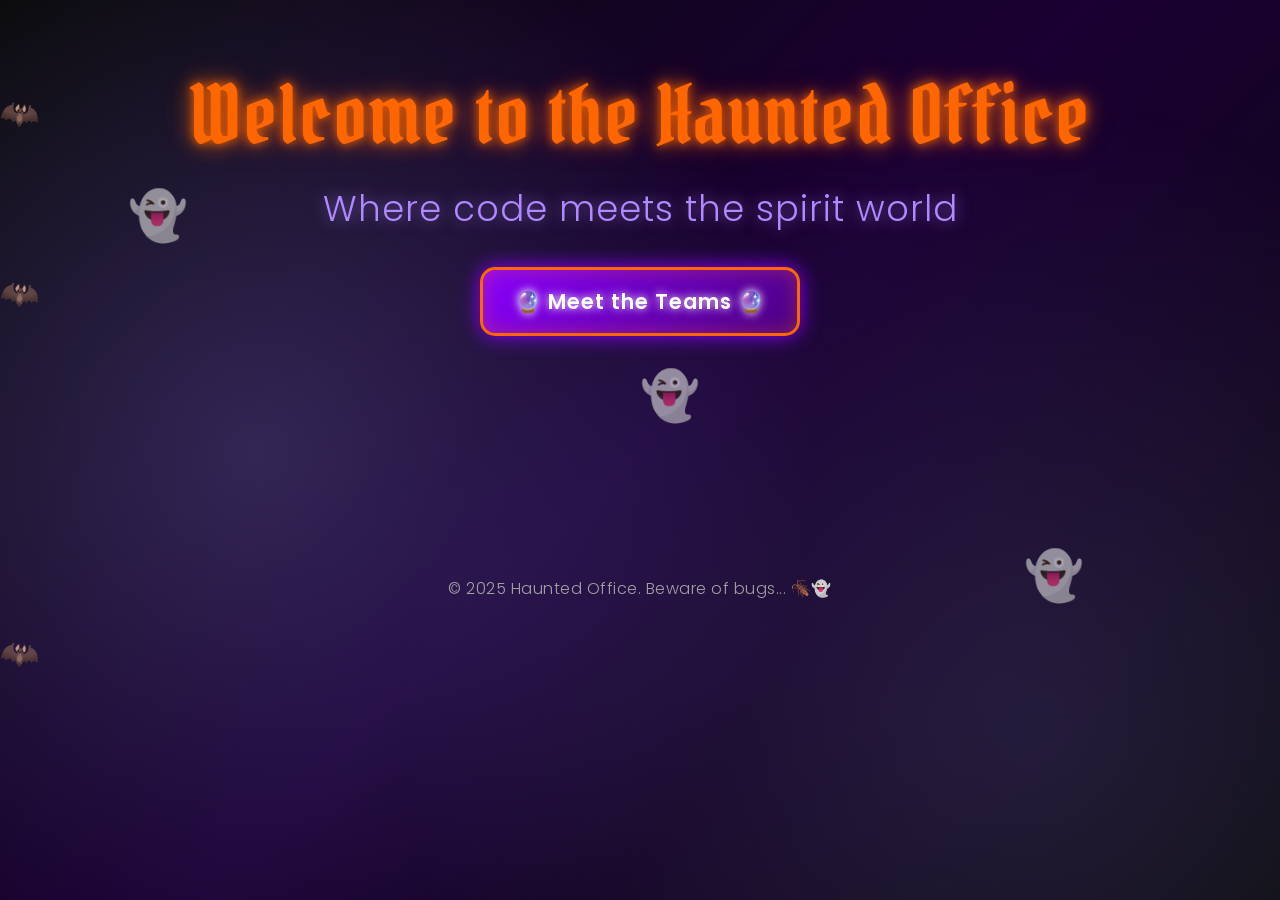
==== index.html @ 41e72002 "Add initial HTML, CSS, and JS for Haunted Office" ====
<!DOCTYPE html>
<html lang="en">
<head>
  <meta charset="UTF-8">
  <meta name="viewport" content="width=device-width, initial-scale=1.0">
  <title>Haunted Office 👻</title>
  <link rel="preconnect" href="https://fonts.googleapis.com">
  <link rel="preconnect" href="https://fonts.gstatic.com" crossorigin>
  <link href="https://fonts.googleapis.com/css2?family=Pirata+One&family=Poppins:wght@300;400;500;600;700&display=swap" rel="stylesheet">
  <link rel="stylesheet" href="style.css">
</head>
<body>
  <!-- Fog Overlay -->
  <div class="fog-overlay"></div>
  
  <!-- Floating Ghosts -->
  <div class="ghost ghost1">👻</div>
  <div class="ghost ghost2">👻</div>
  <div class="ghost ghost3">👻</div>
  
  <!-- Flying Bats -->
  <div class="bat bat1">🦇</div>
  <div class="bat bat2">🦇</div>
  <div class="bat bat3">🦇</div>
  
  <!-- Main Content -->
  <header class="main-header">
    <div class="typewriter-container">
      <h1 id="main-title">Welcome to the Haunted Office</h1>
    </div>
    <p id="subtitle">Where code meets the spirit world</p>
    <button id="reveal-button" class="reveal-button">🔮 Meet the Teams 🔮</button>
  </header>

  <!-- Teams Container -->
  <div class="teams-container">
    
    <!-- QA Team -->
    <section class="team-section hidden" id="qa-team">
      <h2 class="team-title">🧪 Inspectors of the Unknown</h2>
      <p class="team-role">QA Team</p>
      <div class="team-members">
        <div class="member-card">
          <div class="eyes"></div>
          <img src="https://picsum.photos/150/150?random=1" alt="Andrei Cebotari">
          <h3>Andrei Cebotari</h3>
        </div>
        <div class="member-card">
          <div class="eyes"></div>
          <img src="https://picsum.photos/150/150?random=2" alt="Nichita Tabac">
          <h3>Nichita Tabac</h3>
        </div>
        <div class="member-card">
          <div class="eyes"></div>
          <img src="https://picsum.photos/150/150?random=3" alt="Denic Nicula">
          <h3>Denic Nicula</h3>
        </div>
      </div>
    </section>

    <!-- Frontend Team -->
    <section class="team-section hidden" id="frontend-team">
      <h2 class="team-title">🕸 Ghostly UI Crafters</h2>
      <p class="team-role">Frontend Development</p>
      <div class="team-members">
        <div class="member-card">
          <div class="eyes"></div>
          <img src="https://picsum.photos/150/150?random=4" alt="Sergiu Filipopolschi">
          <h3>Sergiu Filipopolschi</h3>
        </div>
        <div class="member-card">
          <div class="eyes"></div>
          <img src="https://picsum.photos/150/150?random=5" alt="Mihai Chistol">
          <h3>Mihai Chistol</h3>
        </div>
        <div class="member-card">
          <div class="eyes"></div>
          <img src="https://picsum.photos/150/150?random=6" alt="Ivan Chelish">
          <h3>Ivan Chelish</h3>
        </div>
      </div>
    </section>

    <!-- Backend Team -->
    <section class="team-section hidden" id="backend-team">
      <h2 class="team-title">💾 Dark Data Keepers</h2>
      <p class="team-role">Backend Development</p>
      <div class="team-members">
        <div class="member-card">
          <div class="eyes"></div>
          <img src="https://picsum.photos/150/150?random=7" alt="Pavel Croit">
          <h3>Pavel Croitor</h3>
        </div>
        <div class="member-card">
          <div class="eyes"></div>
          <img src="https://picsum.photos/150/150?random=8" alt="Daniela">
          <h3>Daniela</h3>
        </div>
        <div class="member-card">
          <div class="eyes"></div>
          <img src="https://picsum.photos/150/150?random=9" alt="Arman A">
          <h3>Arman A</h3>
        </div>
      </div>
    </section>

    <!-- BA & Support Team -->
    <section class="team-section hidden" id="ba-team">
      <h2 class="team-title">🔮 Mystic Analysts</h2>
      <p class="team-role">BA & Support</p>
      <div class="team-members">
        <div class="member-card">
          <div class="eyes"></div>
          <img src="https://picsum.photos/150/150?random=10" alt="Alexandrina">
          <h3>Alexandrina</h3>
        </div>
        <div class="member-card">
          <div class="eyes"></div>
          <img src="https://picsum.photos/150/150?random=11" alt="Alexandra">
          <h3>Alexandra</h3>
        </div>
      </div>
    </section>

    <!-- DevOps Team -->
    <section class="team-section hidden" id="devops-team">
      <h2 class="team-title">⚙️ Keepers of the Night Servers</h2>
      <p class="team-role">DevOps</p>
      <div class="team-members">
        <div class="member-card">
          <div class="eyes"></div>
          <img src="https://picsum.photos/150/150?random=12" alt="Eugeniu Braga">
          <h3>Eugeniu Braga</h3>
        </div>
        <div class="member-card">
          <div class="eyes"></div>
          <img src="https://picsum.photos/150/150?random=13" alt="Maxim">
          <h3>Maxim</h3>
        </div>
        <div class="member-card">
          <div class="eyes"></div>
          <img src="https://picsum.photos/150/150?random=14" alt="Corneliu">
          <h3>Corneliu</h3>
        </div>
      </div>
    </section>

  </div>

  <footer>
    <p>© 2025 Haunted Office. Beware of bugs... 🪳👻</p>
  </footer>

  <script src="script.js"></script>
</body>
</html>
---- style.css ----
/* Import Google Fonts */
* {
  margin: 0;
  padding: 0;
  box-sizing: border-box;
}

body {
  background: linear-gradient(135deg, #0a0a0a 0%, #1a0033 50%, #0a0a0a 100%);
  color: #f5f5f5;
  font-family: 'Poppins', sans-serif;
  min-height: 100vh;
  overflow-x: hidden;
  position: relative;
  background-attachment: fixed;
}

/* Fog Overlay */
.fog-overlay {
  position: fixed;
  top: 0;
  left: 0;
  width: 100%;
  height: 100%;
  background: 
    radial-gradient(circle at 20% 50%, rgba(120, 119, 198, 0.3) 0%, transparent 50%),
    radial-gradient(circle at 80% 80%, rgba(120, 119, 198, 0.2) 0%, transparent 50%);
  animation: fogMove 20s ease-in-out infinite;
  pointer-events: none;
  z-index: 1;
}

@keyframes fogMove {
  0%, 100% { opacity: 0.3; transform: translateX(0); }
  50% { opacity: 0.5; transform: translateX(50px); }
}

/* Floating Ghosts */
.ghost {
  position: fixed;
  font-size: 3rem;
  opacity: 0.6;
  z-index: 2;
  pointer-events: none;
  animation: float 15s ease-in-out infinite;
}

.ghost1 {
  top: 20%;
  left: 10%;
  animation-delay: 0s;
}

.ghost2 {
  top: 60%;
  left: 80%;
  animation-delay: 5s;
}

.ghost3 {
  top: 40%;
  left: 50%;
  animation-delay: 10s;
}

@keyframes float {
  0%, 100% { transform: translate(0, 0) rotate(0deg); opacity: 0.3; }
  25% { transform: translate(30px, -30px) rotate(5deg); opacity: 0.6; }
  50% { transform: translate(-20px, 40px) rotate(-5deg); opacity: 0.4; }
  75% { transform: translate(40px, 20px) rotate(3deg); opacity: 0.5; }
}

/* Flying Bats */
.bat {
  position: fixed;
  font-size: 2rem;
  opacity: 0.7;
  z-index: 2;
  pointer-events: none;
  animation: fly 12s ease-in-out infinite;
}

.bat1 {
  top: 10%;
  animation-delay: 0s;
}

.bat2 {
  top: 70%;
  animation-delay: 4s;
}

.bat3 {
  top: 30%;
  animation-delay: 8s;
}

@keyframes fly {
  0%, 100% { transform: translateX(-100px) scaleX(-1); opacity: 0; }
  10% { opacity: 0.7; }
  90% { opacity: 0.7; }
  100% { transform: translateX(calc(100vw + 100px)) scaleX(-1); opacity: 0; }
}

/* Main Header */
.main-header {
  position: relative;
  z-index: 10;
  padding: 4rem 2rem;
  text-align: center;
}

.typewriter-container {
  margin-bottom: 1rem;
}

#main-title {
  font-family: 'Pirata One', cursive;
  font-size: clamp(3rem, 7vw, 5rem);
  font-weight: 400;
  color: #ff6600;
  text-shadow: 
    0 0 10px rgba(255, 102, 0, 0.8),
    0 0 20px rgba(255, 102, 0, 0.6),
    0 0 30px rgba(255, 102, 0, 0.4);
  margin-bottom: 1rem;
  animation: flicker 3s infinite;
  cursor: pointer;
  transition: all 0.3s ease;
  letter-spacing: 2px;
}

#main-title:hover {
  transform: scale(1.05);
  text-shadow: 
    0 0 20px rgba(0, 255, 0, 0.8),
    0 0 40px rgba(0, 255, 0, 0.6),
    0 0 60px rgba(0, 255, 0, 0.4);
}

@keyframes flicker {
  0%, 18%, 22%, 25%, 53%, 57%, 100% { opacity: 1; }
  20%, 24%, 55% { opacity: 0.7; }
}

#subtitle {
  font-family: 'Poppins', sans-serif;
  font-size: clamp(1.4rem, 3.5vw, 2.2rem);
  font-weight: 300;
  color: #b088ff;
  text-shadow: 0 0 15px rgba(176, 136, 255, 0.6);
  margin-bottom: 2rem;
  opacity: 0;
  animation: fadeIn 2s ease-in 2s forwards;
  letter-spacing: 1px;
}

@keyframes fadeIn {
  to { opacity: 1; }
}

/* Reveal Button */
.reveal-button {
  font-family: 'Poppins', sans-serif;
  font-size: 1.3rem;
  font-weight: 600;
  padding: 1rem 2rem;
  background: linear-gradient(135deg, #8b00ff, #4b0082);
  color: #fff;
  border: 3px solid #ff6600;
  border-radius: 15px;
  cursor: pointer;
  transition: all 0.3s ease;
  box-shadow: 
    0 0 20px #8b00ff,
    inset 0 0 20px rgba(255, 102, 0, 0.3);
  text-shadow: 0 0 10px #fff;
  animation: pulse 2s infinite;
  letter-spacing: 1px;
}

.reveal-button:hover {
  transform: scale(1.1);
  box-shadow: 
    0 0 40px #00ff00,
    inset 0 0 30px rgba(0, 255, 0, 0.3);
  border-color: #00ff00;
}

.reveal-button:active {
  transform: scale(0.95);
}

@keyframes pulse {
  0%, 100% { box-shadow: 0 0 20px #8b00ff, inset 0 0 20px rgba(255, 102, 0, 0.3); }
  50% { box-shadow: 0 0 30px #8b00ff, inset 0 0 30px rgba(255, 102, 0, 0.5); }
}

/* Teams Container */
.teams-container {
  position: relative;
  z-index: 10;
  max-width: 1400px;
  margin: 0 auto;
  padding: 2rem;
}

/* Team Sections */
.team-section {
  margin: 3rem 0;
  padding: 2rem;
  background: linear-gradient(135deg, rgba(138, 0, 255, 0.15) 0%, rgba(75, 0, 130, 0.15) 100%);
  border: 2px solid #8b00ff;
  border-radius: 20px;
  transition: all 0.5s ease;
  opacity: 0;
  transform: translateY(30px);
  position: relative;
}

.team-section::before {
  content: '';
  position: absolute;
  top: -2px;
  left: -2px;
  right: -2px;
  height: 2px;
  background: linear-gradient(90deg, transparent, rgba(255, 102, 0, 0.6), transparent);
  border-radius: 20px;
  animation: glowLine 3s ease-in-out infinite;
}

@keyframes glowLine {
  0%, 100% { opacity: 0.3; }
  50% { opacity: 0.8; }
}

.team-section.visible {
  opacity: 1;
  transform: translateY(0);
  animation: teamReveal 0.6s ease-out;
}

@keyframes teamReveal {
  from {
    opacity: 0;
    transform: translateY(30px) scale(0.95);
  }
  to {
    opacity: 1;
    transform: translateY(0) scale(1);
  }
}

.team-section.hidden {
  display: none;
}

.team-title {
  font-family: 'Pirata One', cursive;
  font-size: clamp(2.5rem, 5vw, 3.5rem);
  font-weight: 400;
  color: #ff6600;
  text-shadow: 0 0 20px rgba(255, 102, 0, 0.8);
  margin-bottom: 0.5rem;
  letter-spacing: 2px;
}

.team-role {
  font-family: 'Poppins', sans-serif;
  font-size: clamp(1.2rem, 2.5vw, 1.8rem);
  font-weight: 500;
  color: #b088ff;
  text-shadow: 0 0 10px rgba(176, 136, 255, 0.5);
  margin-bottom: 2rem;
}

/* Team Members */
.team-members {
  display: flex;
  flex-wrap: wrap;
  justify-content: center;
  gap: 2rem;
  margin-top: 2rem;
}

.member-card {
  position: relative;
  background: linear-gradient(135deg, rgba(75, 0, 130, 0.3) 0%, rgba(138, 0, 255, 0.3) 100%);
  padding: 1.5rem;
  border: 2px solid #8b00ff;
  border-radius: 20px;
  transition: all 0.3s ease;
  cursor: pointer;
}

.member-card:hover {
  transform: translateY(-10px) scale(1.05);
  box-shadow: 
    0 10px 30px rgba(255, 0, 0, 0.5),
    0 0 40px rgba(0, 255, 0, 0.3);
  border-color: #00ff00;
}

.member-card img {
  width: 150px;
  height: 150px;
  border-radius: 50%;
  border: 3px solid #ff6600;
  box-shadow: 0 0 20px #ff6600;
  transition: all 0.3s ease;
  object-fit: cover;
}

.member-card:hover img {
  border-color: #00ff00;
  box-shadow: 0 0 30px #00ff00;
  filter: brightness(1.1);
}

.member-card h3 {
  font-family: 'Poppins', sans-serif;
  font-size: clamp(1.1rem, 2vw, 1.4rem);
  font-weight: 500;
  margin-top: 1rem;
  color: #ffffff;
  text-shadow: 0 2px 10px rgba(0, 0, 0, 0.8);
  transition: all 0.3s ease;
}

.member-card:hover h3 {
  transform: scale(1.05);
  text-shadow: 0 0 15px rgba(0, 255, 0, 0.6);
  color: #fff;
}

/* Following Eyes */
.eyes {
  position: absolute;
  width: 100%;
  height: 100%;
  pointer-events: none;
  z-index: 20;
}

.member-card:hover .eyes::before,
.member-card:hover .eyes::after {
  content: '👀';
  position: absolute;
  font-size: 2rem;
  animation: blink 3s infinite;
}

.member-card:hover .eyes::before {
  left: 35%;
  top: -5px;
}

.member-card:hover .eyes::after {
  right: 35%;
  top: -5px;
}

@keyframes blink {
  0%, 90%, 100% { opacity: 1; }
  92%, 98% { opacity: 0.3; }
}

/* Footer */
footer {
  font-family: 'Poppins', sans-serif;
  text-align: center;
  padding: 3rem 2rem;
  margin-top: 4rem;
  position: relative;
  z-index: 10;
  font-size: 1rem;
  font-weight: 300;
  color: #b0b0b0;
  opacity: 0.9;
}

footer p {
  letter-spacing: 0.5px;
}

/* Responsive Design */
@media (max-width: 768px) {
  .team-members {
    flex-direction: column;
    align-items: center;
  }
  
  .member-card {
    width: 100%;
    max-width: 300px;
  }
  
  .ghost, .bat {
    display: none;
  }
}
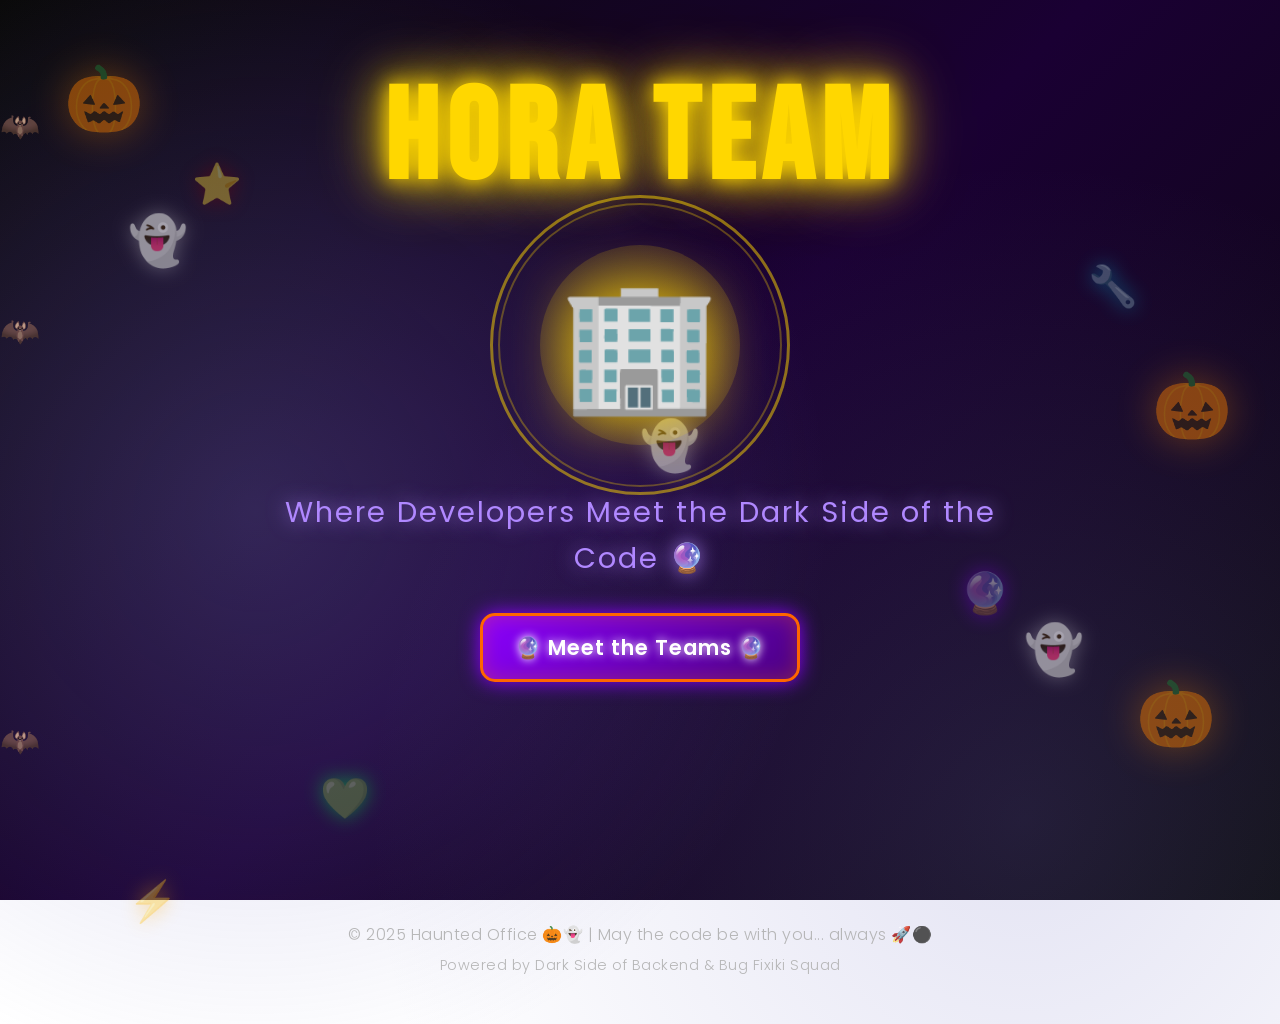
==== commit d48e6853: "first approach" ====
--- a/index.html
+++ b/index.html
@@ -6,7 +6,7 @@
   <title>Haunted Office 👻</title>
   <link rel="preconnect" href="https://fonts.googleapis.com">
   <link rel="preconnect" href="https://fonts.gstatic.com" crossorigin>
-  <link href="https://fonts.googleapis.com/css2?family=Pirata+One&family=Poppins:wght@300;400;500;600;700&display=swap" rel="stylesheet">
+  <link href="https://fonts.googleapis.com/css2?family=Pirata+One&family=Poppins:wght@300;400;500;600;700;800&family=Bebas+Neue&family=Creepster&display=swap" rel="stylesheet">
   <link rel="stylesheet" href="style.css">
 </head>
 <body>
@@ -23,134 +23,241 @@
   <div class="bat bat2">🦇</div>
   <div class="bat bat3">🦇</div>
   
+  <!-- Thematic Floating Elements -->
+  <div class="floating-element element1">⭐</div>
+  <div class="floating-element element2">🔧</div>
+  <div class="floating-element element3">💚</div>
+  <div class="floating-element element4">🔮</div>
+  <div class="floating-element element5">⚡</div>
+  
+  <!-- Halloween Pumpkin Background -->
+  <div class="pumpkin pumpkin1">🎃</div>
+  <div class="pumpkin pumpkin2">🎃</div>
+  <div class="pumpkin pumpkin3">🎃</div>
+  
+  <!-- Background Audio - Harry Potter Prologue -->
+  <audio id="backgroundAudio" loop preload="auto">
+    <source src="audio/john-williams-prologue.mp3" type="audio/mpeg">
+    <source src="https://www.bensound.com/bensound-music/bensound-darkforest.mp3" type="audio/mpeg">
+  </audio>
+  
   <!-- Main Content -->
   <header class="main-header">
     <div class="typewriter-container">
-      <h1 id="main-title">Welcome to the Haunted Office</h1>
+      <h1 id="main-title">Hora Team</h1>
+      <div class="team-logo">
+        <div class="tower-base">🏢</div>
+        <div class="tower-glow"></div>
+        <div class="avengers-ring"></div>
+      </div>
     </div>
-    <p id="subtitle">Where code meets the spirit world</p>
-    <button id="reveal-button" class="reveal-button">🔮 Meet the Teams 🔮</button>
+    <p id="subtitle">Where Developers Meet the Dark Side of the Code 🔮</p>
+    <div class="button-container">
+      <button id="reveal-button" class="reveal-button">🔮 Meet the Teams 🔮</button>
+      <button id="hide-teams-button" class="hide-teams-button" style="display: none;">← Back to Home</button>
+    </div>
   </header>
 
-  <!-- Teams Container -->
-  <div class="teams-container">
+  <!-- Teams Container with Scroll -->
+  <div class="teams-container" id="teamsContainer">
     
-    <!-- QA Team -->
-    <section class="team-section hidden" id="qa-team">
-      <h2 class="team-title">🧪 Inspectors of the Unknown</h2>
-      <p class="team-role">QA Team</p>
-      <div class="team-members">
-        <div class="member-card">
-          <div class="eyes"></div>
-          <img src="https://picsum.photos/150/150?random=1" alt="Andrei Cebotari">
-          <h3>Andrei Cebotari</h3>
-        </div>
-        <div class="member-card">
-          <div class="eyes"></div>
-          <img src="https://picsum.photos/150/150?random=2" alt="Nichita Tabac">
-          <h3>Nichita Tabac</h3>
-        </div>
-        <div class="member-card">
-          <div class="eyes"></div>
-          <img src="https://picsum.photos/150/150?random=3" alt="Denic Nicula">
-          <h3>Denic Nicula</h3>
-        </div>
-      </div>
-    </section>
-
-    <!-- Frontend Team -->
-    <section class="team-section hidden" id="frontend-team">
-      <h2 class="team-title">🕸 Ghostly UI Crafters</h2>
-      <p class="team-role">Frontend Development</p>
-      <div class="team-members">
-        <div class="member-card">
-          <div class="eyes"></div>
-          <img src="https://picsum.photos/150/150?random=4" alt="Sergiu Filipopolschi">
-          <h3>Sergiu Filipopolschi</h3>
-        </div>
-        <div class="member-card">
-          <div class="eyes"></div>
-          <img src="https://picsum.photos/150/150?random=5" alt="Mihai Chistol">
-          <h3>Mihai Chistol</h3>
-        </div>
-        <div class="member-card">
-          <div class="eyes"></div>
-          <img src="https://picsum.photos/150/150?random=6" alt="Ivan Chelish">
-          <h3>Ivan Chelish</h3>
-        </div>
-      </div>
-    </section>
-
-    <!-- Backend Team -->
-    <section class="team-section hidden" id="backend-team">
-      <h2 class="team-title">💾 Dark Data Keepers</h2>
-      <p class="team-role">Backend Development</p>
-      <div class="team-members">
-        <div class="member-card">
-          <div class="eyes"></div>
-          <img src="https://picsum.photos/150/150?random=7" alt="Pavel Croit">
-          <h3>Pavel Croitor</h3>
-        </div>
-        <div class="member-card">
-          <div class="eyes"></div>
-          <img src="https://picsum.photos/150/150?random=8" alt="Daniela">
-          <h3>Daniela</h3>
-        </div>
-        <div class="member-card">
-          <div class="eyes"></div>
-          <img src="https://picsum.photos/150/150?random=9" alt="Arman A">
-          <h3>Arman A</h3>
-        </div>
-      </div>
-    </section>
-
-    <!-- BA & Support Team -->
-    <section class="team-section hidden" id="ba-team">
-      <h2 class="team-title">🔮 Mystic Analysts</h2>
-      <p class="team-role">BA & Support</p>
-      <div class="team-members">
-        <div class="member-card">
-          <div class="eyes"></div>
-          <img src="https://picsum.photos/150/150?random=10" alt="Alexandrina">
-          <h3>Alexandrina</h3>
-        </div>
-        <div class="member-card">
-          <div class="eyes"></div>
-          <img src="https://picsum.photos/150/150?random=11" alt="Alexandra">
-          <h3>Alexandra</h3>
-        </div>
-      </div>
-    </section>
-
-    <!-- DevOps Team -->
-    <section class="team-section hidden" id="devops-team">
-      <h2 class="team-title">⚙️ Keepers of the Night Servers</h2>
-      <p class="team-role">DevOps</p>
-      <div class="team-members">
-        <div class="member-card">
-          <div class="eyes"></div>
-          <img src="https://picsum.photos/150/150?random=12" alt="Eugeniu Braga">
-          <h3>Eugeniu Braga</h3>
-        </div>
-        <div class="member-card">
-          <div class="eyes"></div>
-          <img src="https://picsum.photos/150/150?random=13" alt="Maxim">
-          <h3>Maxim</h3>
-        </div>
-        <div class="member-card">
-          <div class="eyes"></div>
-          <img src="https://picsum.photos/150/150?random=14" alt="Corneliu">
-          <h3>Corneliu</h3>
-        </div>
+    <!-- Backend Team - STAR WARS DARK SIDE -->
+    <section class="team-section hidden" id="backend-team" data-theme="starwars">
+      <div class="team-background" data-bg="starwars">
+        <div class="stars"></div>
+        <div class="death-star">☠️</div>
+      </div>
+      <h2 class="team-title">⚫ THE ORDER OF THE CODE ⚫</h2>
+      <p class="team-subtitle">Lords of the Backend - Masters of the Dark Stack</p>
+      <audio id="starwars-bg-audio" loop preload="auto">
+        <source src="audio/Star_Wars_-_The_Imperial_March_2_(mp3.pm).mp3" type="audio/mpeg">
+        <source src="https://www.bensound.com/bensound-music/bensound-epic.mp3" type="audio/mpeg">
+      </audio>
+      
+      <!-- 3D Box -->
+      <div class="mystery-box" data-theme="starwars" data-animation="sith" data-members='[
+        {"name":"⚫ DARTH COMMITUS ⚫","role":"Lead Sith Lord • Master of Commits","power":"I command the builds and the merges obey me!","image":"https://api.dicebear.com/7.x/avataaars/svg?seed=Pavel&backgroundColor=8b0000"},
+        {"name":"⚫ DARTH ASYNCUS ⚫","role":"Async Master • Promise Keeper","power":"My promises never break... they await eternally!","image":"https://api.dicebear.com/7.x/avataaars/svg?seed=Async&backgroundColor=8b0000"},
+        {"name":"⚫ DARTH CACHER ⚫","role":"Cache Lord • Memory Warden","power":"Nothing is forgotten, nothing is lost in my cache!","image":"https://api.dicebear.com/7.x/avataaars/svg?seed=Cache&backgroundColor=8b0000"},
+        {"name":"⚫ LADY QUERYA ⚫","role":"Database Sorceress • SQL Witch","power":"My queries pierce the darkest schemas!","image":"https://api.dicebear.com/7.x/avataaars/svg?seed=Query&backgroundColor=8b0000"}
+      ]'>
+        <div class="box-3d" data-state="closed">
+          <div class="box-face box-front">
+            <div class="box-symbol">⚫</div>
+            <h3>SITH LORDS</h3>
+            <p>Click to Reveal</p>
+          </div>
+          <div class="box-face box-back"></div>
+          <div class="box-face box-left"></div>
+          <div class="box-face box-right"></div>
+          <div class="box-face box-top">
+            <div class="box-lid-symbol">☠️</div>
+          </div>
+          <div class="box-face box-bottom"></div>
+        </div>
+        <div class="box-particles"></div>
+      </div>
+    </section>
+
+    <!-- Frontend Team - FIXIKI -->
+    <section class="team-section hidden" id="frontend-team" data-theme="fixiki">
+      <div class="team-background" data-bg="fixiki">
+        <div class="tool-float">🔧</div>
+        <div class="tool-float">⚙️</div>
+        <div class="tool-float">🔨</div>
+      </div>
+      <h2 class="team-title">🔧 THE BUG FIXIKI SQUAD 🔧</h2>
+      <p class="team-subtitle">Masters of UI Resurrection</p>
+      <audio id="fixiki-bg-audio" loop preload="auto">
+        <source src="audio/fixiki-theme.mp3" type="audio/mpeg">
+        <source src="https://www.bensound.com/bensound-music/bensound-littleidea.mp3" type="audio/mpeg">
+      </audio>
+      
+      <!-- 3D Box -->
+      <div class="mystery-box" data-theme="fixiki" data-animation="tools" data-members='[
+        {"name":"🔧 FIX MASTER SERGIU 🔧","role":"Chief Fixik • UI Magician","power":"Every bug shall be fixed! Every pixel aligned!","image":"https://api.dicebear.com/7.x/avataaars/svg?seed=Sergiu&backgroundColor=00d4ff"},
+        {"name":"🔧 FIX MASTER MIHAI 🔧","role":"Code Cleaner • Style Ninja","power":"Code must sparkle! Logic must flow perfectly!","image":"https://api.dicebear.com/7.x/avataaars/svg?seed=Mihai&backgroundColor=00d4ff"},
+        {"name":"🔧 FIX MASTER IVAN 🔧","role":"CSS Magician • Style Sorcerer","power":"CSS bends to my will! Animations obey me!","image":"https://api.dicebear.com/7.x/avataaars/svg?seed=Ivan&backgroundColor=00d4ff"}
+      ]'>
+        <div class="box-3d" data-state="closed">
+          <div class="box-face box-front">
+            <div class="box-symbol">🔧</div>
+            <h3>TOOL BOX</h3>
+            <p>Click to Open</p>
+          </div>
+          <div class="box-face box-back"></div>
+          <div class="box-face box-left"></div>
+          <div class="box-face box-right"></div>
+          <div class="box-face box-top">
+            <div class="box-lid-symbol">⚙️</div>
+          </div>
+          <div class="box-face box-bottom"></div>
+        </div>
+        <div class="box-particles"></div>
+      </div>
+    </section>
+
+    <!-- QA Team - MATRIX -->
+    <section class="team-section hidden" id="qa-team" data-theme="matrix">
+      <div class="team-background" data-bg="matrix">
+        <div class="matrix-code">01</div>
+        <div class="matrix-code">10</div>
+        <div class="matrix-code">11</div>
+      </div>
+      <h2 class="team-title">🔍 THE MATRIX INSPECTORS 🔍</h2>
+      <p class="team-subtitle">Seekers of Truth in the Code Matrix</p>
+      <audio id="matrix-bg-audio" loop preload="auto">
+        <source src="audio/matrix-theme.mp3" type="audio/mpeg">
+        <source src="https://www.bensound.com/bensound-music/bensound-scifi.mp3" type="audio/mpeg">
+      </audio>
+      
+      <!-- 3D Box -->
+      <div class="mystery-box" data-theme="matrix" data-animation="matrix" data-members='[
+        {"name":"💚 NEO FINDER 💚","role":"Code Detective • Bug Hunter","power":"I see bugs where others see none!","image":"https://api.dicebear.com/7.x/avataaars/svg?seed=Neo&backgroundColor=00ff41"},
+        {"name":"💚 TRINITY TESTER 💚","role":"Test Oracle • Quality Prophet","power":"My tests reveal all hidden truths!","image":"https://api.dicebear.com/7.x/avataaars/svg?seed=Trinity&backgroundColor=00ff41"},
+        {"name":"💚 MORPHEUS VALIDATOR 💚","role":"Code Validator • Gate Keeper","power":"Nothing passes without my approval!","image":"https://api.dicebear.com/7.x/avataaars/svg?seed=Morpheus&backgroundColor=00ff41"}
+      ]'>
+        <div class="box-3d" data-state="closed">
+          <div class="box-face box-front">
+            <div class="box-symbol">💊</div>
+            <h3>PILL BOX</h3>
+            <p>Red or Blue?</p>
+          </div>
+          <div class="box-face box-back"></div>
+          <div class="box-face box-left"></div>
+          <div class="box-face box-right"></div>
+          <div class="box-face box-top">
+            <div class="box-lid-symbol">👁️</div>
+          </div>
+          <div class="box-face box-bottom"></div>
+        </div>
+        <div class="box-particles"></div>
+      </div>
+    </section>
+
+    <!-- BA & Support Team - MYSTICS -->
+    <section class="team-section hidden" id="ba-team" data-theme="mystics">
+      <div class="team-background" data-bg="mystics">
+        <div class="crystal-ball">🔮</div>
+        <div class="crystal-ball">✨</div>
+      </div>
+      <h2 class="team-title">🔮 MYSTIC ANALYSTS 🔮</h2>
+      <p class="team-subtitle">Visionaries of Business Mysteries</p>
+      <audio id="mystics-bg-audio" loop preload="auto">
+        <source src="audio/mystics-theme.mp3" type="audio/mpeg">
+        <source src="https://www.bensound.com/bensound-music/bensound-enigmatic.mp3" type="audio/mpeg">
+      </audio>
+      
+      <!-- 3D Box -->
+      <div class="mystery-box" data-theme="mystics" data-animation="magic" data-members='[
+        {"name":"🔮 CRYSTAL SEER 🔮","role":"Requirement Oracle • Vision Keeper","power":"I foresee the requirements of the future!","image":"https://api.dicebear.com/7.x/avataaars/svg?seed=Crystal&backgroundColor=8b00ff"},
+        {"name":"🔮 SUPPORT SORCERESS 🔮","role":"Problem Sorceress • Solution Witch","power":"Every problem has a magical solution!","image":"https://api.dicebear.com/7.x/avataaars/svg?seed=Support&backgroundColor=8b00ff"}
+      ]'>
+        <div class="box-3d" data-state="closed">
+          <div class="box-face box-front">
+            <div class="box-symbol">🔮</div>
+            <h3>MAGIC BOX</h3>
+            <p>Reveal the Future</p>
+          </div>
+          <div class="box-face box-back"></div>
+          <div class="box-face box-left"></div>
+          <div class="box-face box-right"></div>
+          <div class="box-face box-top">
+            <div class="box-lid-symbol">✨</div>
+          </div>
+          <div class="box-face box-bottom"></div>
+        </div>
+        <div class="box-particles"></div>
+      </div>
+    </section>
+
+    <!-- DevOps Team - INFRASTRUCTURE -->
+    <section class="team-section hidden" id="devops-team" data-theme="infra">
+      <div class="team-background" data-bg="infra">
+        <div class="server-icon">🖥️</div>
+        <div class="server-icon">☁️</div>
+      </div>
+      <h2 class="team-title">⚡ INFRASTRUCTURE MAGES ⚡</h2>
+      <p class="team-subtitle">Keepers of the Cloud Realms</p>
+      <audio id="infra-bg-audio" loop preload="auto">
+        <source src="audio/infra-theme.mp3" type="audio/mpeg">
+        <source src="https://www.bensound.com/bensound-music/bensound-energy.mp3" type="audio/mpeg">
+      </audio>
+      
+      <!-- 3D Box -->
+      <div class="mystery-box" data-theme="infra" data-animation="power" data-members='[
+        {"name":"⚡ DEPLOY MASTER ⚡","role":"Cloud Mage • Deploy Wizard","power":"My deployments never fail! Zero downtime!","image":"https://api.dicebear.com/7.x/avataaars/svg?seed=Deploy&backgroundColor=ffaa00"},
+        {"name":"⚡ DOCKER KEEPER ⚡","role":"Container Sorcerer • Docker Master","power":"Everything runs in my containers!","image":"https://api.dicebear.com/7.x/avataaars/svg?seed=Docker&backgroundColor=ffaa00"},
+        {"name":"⚡ SERVER WARDEN ⚡","role":"Server Keeper • Infrastructure Guard","power":"Servers bow to my command!","image":"https://api.dicebear.com/7.x/avataaars/svg?seed=Server&backgroundColor=ffaa00"}
+      ]'>
+        <div class="box-3d" data-state="closed">
+          <div class="box-face box-front">
+            <div class="box-symbol">⚡</div>
+            <h3>POWER BOX</h3>
+            <p>Unleash the Power</p>
+          </div>
+          <div class="box-face box-back"></div>
+          <div class="box-face box-left"></div>
+          <div class="box-face box-right"></div>
+          <div class="box-face box-top">
+            <div class="box-lid-symbol">☁️</div>
+          </div>
+          <div class="box-face box-bottom"></div>
+        </div>
+        <div class="box-particles"></div>
       </div>
     </section>
 
   </div>
+  
+  <!-- Flying Cards Container (on main page) -->
+  <div id="flyingCardsContainer" class="flying-cards-container"></div>
 
   <footer>
-    <p>© 2025 Haunted Office. Beware of bugs... 🪳👻</p>
+    <p>© 2025 Haunted Office 🎃👻 | May the code be with you... always 🚀⚫</p>
+    <p style="font-size: 0.9rem; margin-top: 0.5rem;">Powered by Dark Side of Backend & Bug Fixiki Squad</p>
   </footer>
 
   <script src="script.js"></script>
 </body>
-</html>+</html>
--- a/style.css
+++ b/style.css
@@ -13,6 +13,7 @@
   overflow-x: hidden;
   position: relative;
   background-attachment: fixed;
+  perspective: 1500px;
 }
 
 /* Fog Overlay */
@@ -43,6 +44,7 @@
   z-index: 2;
   pointer-events: none;
   animation: float 15s ease-in-out infinite;
+  filter: drop-shadow(0 0 10px rgba(255, 255, 255, 0.5));
 }
 
 .ghost1 {
@@ -64,10 +66,10 @@
 }
 
 @keyframes float {
-  0%, 100% { transform: translate(0, 0) rotate(0deg); opacity: 0.3; }
-  25% { transform: translate(30px, -30px) rotate(5deg); opacity: 0.6; }
-  50% { transform: translate(-20px, 40px) rotate(-5deg); opacity: 0.4; }
-  75% { transform: translate(40px, 20px) rotate(3deg); opacity: 0.5; }
+  0%, 100% { transform: translate(0, 0) rotate(0deg) scale(1); opacity: 0.3; }
+  25% { transform: translate(30px, -30px) rotate(5deg) scale(1.1); opacity: 0.6; }
+  50% { transform: translate(-20px, 40px) rotate(-5deg) scale(0.9); opacity: 0.4; }
+  75% { transform: translate(40px, 20px) rotate(3deg) scale(1.05); opacity: 0.5; }
 }
 
 /* Flying Bats */
@@ -96,10 +98,110 @@
 }
 
 @keyframes fly {
-  0%, 100% { transform: translateX(-100px) scaleX(-1); opacity: 0; }
+  0%, 100% { transform: translateX(-100px) scaleX(-1) rotate(0deg); opacity: 0; }
   10% { opacity: 0.7; }
+  50% { transform: translateX(50vw) scaleX(-1) rotate(10deg); opacity: 0.7; }
   90% { opacity: 0.7; }
-  100% { transform: translateX(calc(100vw + 100px)) scaleX(-1); opacity: 0; }
+  100% { transform: translateX(calc(100vw + 100px)) scaleX(-1) rotate(-10deg); opacity: 0; }
+}
+
+/* Halloween Pumpkins */
+.pumpkin {
+  position: fixed;
+  font-size: 4rem;
+  opacity: 0.5;
+  z-index: 2;
+  pointer-events: none;
+  animation: pumpkinFloat 25s ease-in-out infinite;
+  filter: drop-shadow(0 0 20px rgba(255, 140, 0, 0.7));
+}
+
+.pumpkin1 {
+  top: 5%;
+  left: 5%;
+  animation-delay: 0s;
+}
+
+.pumpkin2 {
+  top: 65%;
+  right: 5%;
+  animation-delay: 8s;
+}
+
+.pumpkin3 {
+  top: 35%;
+  left: 90%;
+  animation-delay: 15s;
+}
+
+@keyframes pumpkinFloat {
+  0%, 100% { transform: translateY(0) rotate(0deg); opacity: 0.4; }
+  50% { transform: translateY(-150px) rotate(360deg); opacity: 0.7; }
+}
+
+/* Floating Elements */
+.floating-element {
+  position: fixed;
+  font-size: 2.5rem;
+  opacity: 0.4;
+  z-index: 2;
+  pointer-events: none;
+  animation: floatAround 20s ease-in-out infinite;
+  filter: drop-shadow(0 0 10px currentColor);
+}
+
+.element1 {
+  top: 15%;
+  left: 15%;
+  animation-delay: 0s;
+  color: #8b0000;
+}
+
+.element2 {
+  top: 25%;
+  left: 85%;
+  animation-delay: 2s;
+  color: #00d4ff;
+}
+
+.element3 {
+  top: 75%;
+  left: 25%;
+  animation-delay: 4s;
+  color: #00ff41;
+}
+
+.element4 {
+  top: 55%;
+  left: 75%;
+  animation-delay: 6s;
+  color: #8b00ff;
+}
+
+.element5 {
+  top: 85%;
+  left: 10%;
+  animation-delay: 8s;
+  color: #ffaa00;
+}
+
+@keyframes floatAround {
+  0%, 100% { 
+    transform: translate(0, 0) scale(1) rotate(0deg); 
+    opacity: 0.3; 
+  }
+  25% { 
+    transform: translate(50px, -50px) scale(1.2) rotate(90deg); 
+    opacity: 0.6; 
+  }
+  50% { 
+    transform: translate(-30px, 60px) scale(0.9) rotate(180deg); 
+    opacity: 0.4; 
+  }
+  75% { 
+    transform: translate(40px, 30px) scale(1.1) rotate(270deg); 
+    opacity: 0.5; 
+  }
 }
 
 /* Main Header */
@@ -114,49 +216,154 @@
   margin-bottom: 1rem;
 }
 
+/* Team Logo Tower */
+.team-logo {
+  position: relative;
+  display: inline-block;
+  margin: 1rem auto;
+}
+
+.tower-base {
+  font-size: 8rem;
+  filter: drop-shadow(0 0 30px rgba(255, 215, 0, 0.8));
+  animation: towerPulse 3s ease-in-out infinite;
+  position: relative;
+  z-index: 2;
+}
+
+@keyframes towerPulse {
+  0%, 100% { 
+    transform: scale(1);
+    filter: drop-shadow(0 0 30px rgba(255, 215, 0, 0.8));
+  }
+  50% { 
+    transform: scale(1.1);
+    filter: drop-shadow(0 0 50px rgba(255, 215, 0, 1));
+  }
+}
+
+.avengers-ring {
+  position: absolute;
+  top: 50%;
+  left: 50%;
+  transform: translate(-50%, -50%);
+  width: 300px;
+  height: 300px;
+  border: 3px solid rgba(255, 215, 0, 0.5);
+  border-radius: 50%;
+  animation: ringRotate 10s linear infinite;
+  z-index: 1;
+}
+
+.avengers-ring::before {
+  content: '';
+  position: absolute;
+  top: 50%;
+  left: 50%;
+  transform: translate(-50%, -50%);
+  width: 280px;
+  height: 280px;
+  border: 2px solid rgba(255, 215, 0, 0.3);
+  border-radius: 50%;
+}
+
+@keyframes ringRotate {
+  from { transform: translate(-50%, -50%) rotate(0deg); }
+  to { transform: translate(-50%, -50%) rotate(360deg); }
+}
+
+.tower-glow {
+  position: absolute;
+  top: 50%;
+  left: 50%;
+  transform: translate(-50%, -50%);
+  width: 200px;
+  height: 200px;
+  background: radial-gradient(circle, rgba(255, 215, 0, 0.5), transparent);
+  border-radius: 50%;
+  animation: glowPulse 2s ease-in-out infinite;
+}
+
+@keyframes glowPulse {
+  0%, 100% { 
+    transform: translate(-50%, -50%) scale(1);
+    opacity: 0.5;
+  }
+  50% { 
+    transform: translate(-50%, -50%) scale(1.5);
+    opacity: 0.8;
+  }
+}
+
 #main-title {
-  font-family: 'Pirata One', cursive;
-  font-size: clamp(3rem, 7vw, 5rem);
-  font-weight: 400;
-  color: #ff6600;
+  font-family: 'Bebas Neue', cursive;
+  font-size: clamp(4rem, 10vw, 8rem);
+  font-weight: 900;
+  color: #ffd700;
   text-shadow: 
-    0 0 10px rgba(255, 102, 0, 0.8),
-    0 0 20px rgba(255, 102, 0, 0.6),
-    0 0 30px rgba(255, 102, 0, 0.4);
+    0 0 20px rgba(255, 215, 0, 1),
+    0 0 40px rgba(255, 215, 0, 0.8),
+    0 0 60px rgba(255, 215, 0, 0.6),
+    0 0 80px rgba(255, 215, 0, 0.4);
   margin-bottom: 1rem;
   animation: flicker 3s infinite;
   cursor: pointer;
   transition: all 0.3s ease;
-  letter-spacing: 2px;
+  letter-spacing: 8px;
+  text-transform: uppercase;
 }
 
 #main-title:hover {
   transform: scale(1.05);
   text-shadow: 
-    0 0 20px rgba(0, 255, 0, 0.8),
-    0 0 40px rgba(0, 255, 0, 0.6),
-    0 0 60px rgba(0, 255, 0, 0.4);
+    0 0 30px rgba(0, 255, 0, 1),
+    0 0 60px rgba(0, 255, 0, 0.8),
+    0 0 90px rgba(0, 255, 0, 0.6);
+  color: #00ff00;
 }
 
 @keyframes flicker {
-  0%, 18%, 22%, 25%, 53%, 57%, 100% { opacity: 1; }
-  20%, 24%, 55% { opacity: 0.7; }
+  0%, 18%, 22%, 25%, 53%, 57%, 100% { 
+    opacity: 1; 
+    text-shadow: 
+      0 0 20px rgba(255, 215, 0, 1),
+      0 0 40px rgba(255, 215, 0, 0.8),
+      0 0 60px rgba(255, 215, 0, 0.6);
+  }
+  20%, 24%, 55% { 
+    opacity: 0.7; 
+    text-shadow: 
+      0 0 10px rgba(255, 215, 0, 0.5),
+      0 0 20px rgba(255, 215, 0, 0.4);
+  }
 }
 
 #subtitle {
   font-family: 'Poppins', sans-serif;
-  font-size: clamp(1.4rem, 3.5vw, 2.2rem);
-  font-weight: 300;
+  font-size: clamp(1.2rem, 2.8vw, 1.8rem);
+  font-weight: 400;
   color: #b088ff;
-  text-shadow: 0 0 15px rgba(176, 136, 255, 0.6);
-  margin-bottom: 2rem;
+  text-shadow: 0 0 20px rgba(176, 136, 255, 0.8);
+  margin: 2rem auto;
+  max-width: 800px;
+  padding: 0 2rem;
   opacity: 0;
   animation: fadeIn 2s ease-in 2s forwards;
-  letter-spacing: 1px;
+  letter-spacing: 2px;
+  line-height: 1.6;
 }
 
 @keyframes fadeIn {
   to { opacity: 1; }
+}
+
+/* Button Container */
+.button-container {
+  display: flex;
+  gap: 2rem;
+  justify-content: center;
+  align-items: center;
+  margin-top: 2rem;
 }
 
 /* Reveal Button */
@@ -179,6 +386,25 @@
   letter-spacing: 1px;
 }
 
+/* Hide Teams Button */
+.hide-teams-button {
+  font-family: 'Poppins', sans-serif;
+  font-size: 1.3rem;
+  font-weight: 600;
+  padding: 1rem 2rem;
+  background: linear-gradient(135deg, #ff6600, #cc5200);
+  color: #fff;
+  border: 3px solid #8b00ff;
+  border-radius: 15px;
+  cursor: pointer;
+  transition: all 0.3s ease;
+  box-shadow: 
+    0 0 20px #ff6600,
+    inset 0 0 20px rgba(139, 0, 255, 0.3);
+  text-shadow: 0 0 10px #fff;
+  letter-spacing: 1px;
+}
+
 .reveal-button:hover {
   transform: scale(1.1);
   box-shadow: 
@@ -188,6 +414,18 @@
 }
 
 .reveal-button:active {
+  transform: scale(0.95);
+}
+
+.hide-teams-button:hover {
+  transform: scale(1.1);
+  box-shadow: 
+    0 0 40px #00ff00,
+    inset 0 0 30px rgba(0, 255, 0, 0.3);
+  border-color: #00ff00;
+}
+
+.hide-teams-button:active {
   transform: scale(0.95);
 }
 
@@ -208,31 +446,15 @@
 /* Team Sections */
 .team-section {
   margin: 3rem 0;
-  padding: 2rem;
-  background: linear-gradient(135deg, rgba(138, 0, 255, 0.15) 0%, rgba(75, 0, 130, 0.15) 100%);
-  border: 2px solid #8b00ff;
-  border-radius: 20px;
+  padding: 3rem 2rem;
+  background: rgba(0, 0, 0, 0.7);
+  border: 3px solid #8b00ff;
+  border-radius: 25px;
   transition: all 0.5s ease;
   opacity: 0;
   transform: translateY(30px);
   position: relative;
-}
-
-.team-section::before {
-  content: '';
-  position: absolute;
-  top: -2px;
-  left: -2px;
-  right: -2px;
-  height: 2px;
-  background: linear-gradient(90deg, transparent, rgba(255, 102, 0, 0.6), transparent);
-  border-radius: 20px;
-  animation: glowLine 3s ease-in-out infinite;
-}
-
-@keyframes glowLine {
-  0%, 100% { opacity: 0.3; }
-  50% { opacity: 0.8; }
+  overflow: hidden;
 }
 
 .team-section.visible {
@@ -241,6 +463,10 @@
   animation: teamReveal 0.6s ease-out;
 }
 
+.team-section.hidden {
+  display: none;
+}
+
 @keyframes teamReveal {
   from {
     opacity: 0;
@@ -252,118 +478,459 @@
   }
 }
 
-.team-section.hidden {
-  display: none;
-}
-
-.team-title {
-  font-family: 'Pirata One', cursive;
-  font-size: clamp(2.5rem, 5vw, 3.5rem);
-  font-weight: 400;
-  color: #ff6600;
-  text-shadow: 0 0 20px rgba(255, 102, 0, 0.8);
-  margin-bottom: 0.5rem;
+/* Team Backgrounds */
+.team-background {
+  position: absolute;
+  top: 0;
+  left: 0;
+  width: 100%;
+  height: 100%;
+  opacity: 0.3;
+  pointer-events: none;
+  z-index: 1;
+}
+
+[data-bg="starwars"] {
+  background: radial-gradient(circle at center, rgba(139, 0, 0, 0.3), transparent);
+}
+
+[data-bg="starwars"] .stars {
+  position: absolute;
+  width: 100%;
+  height: 100%;
+  background-image: 
+    radial-gradient(2px 2px at 20px 30px, #fff, transparent),
+    radial-gradient(2px 2px at 60px 70px, #fff, transparent),
+    radial-gradient(1px 1px at 90px 40px, #fff, transparent),
+    radial-gradient(1px 1px at 130px 80px, #fff, transparent);
+  background-size: 200px 200px;
+  animation: sparkle 20s linear infinite;
+}
+
+.death-star {
+  position: absolute;
+  top: 10%;
+  right: 10%;
+  font-size: 5rem;
+  animation: deathStarFloat 10s ease-in-out infinite;
+}
+
+@keyframes deathStarFloat {
+  0%, 100% { transform: translateY(0) rotate(0deg); }
+  50% { transform: translateY(-30px) rotate(180deg); }
+}
+
+@keyframes sparkle {
+  from { background-position: 0 0; }
+  to { background-position: 200px 200px; }
+}
+
+[data-bg="fixiki"] {
+  background: radial-gradient(circle at center, rgba(0, 212, 255, 0.2), transparent);
+}
+
+.tool-float {
+  position: absolute;
+  font-size: 3rem;
+  animation: toolFloat 8s ease-in-out infinite;
+}
+
+@keyframes toolFloat {
+  0%, 100% { transform: translateY(0) rotate(0deg); opacity: 0.3; }
+  50% { transform: translateY(-50px) rotate(360deg); opacity: 0.7; }
+}
+
+[data-bg="matrix"] {
+  background: linear-gradient(90deg, rgba(0, 255, 65, 0.1) 0%, transparent 50%, rgba(0, 255, 65, 0.1) 100%);
+}
+
+.matrix-code {
+  position: absolute;
+  font-size: 2rem;
+  color: #00ff41;
+  font-family: monospace;
+  animation: matrixFall 5s linear infinite;
+}
+
+@keyframes matrixFall {
+  from { transform: translateY(-100%); opacity: 0; }
+  10% { opacity: 1; }
+  to { transform: translateY(100vh); opacity: 0.5; }
+}
+
+[data-bg="mystics"] {
+  background: radial-gradient(circle at center, rgba(139, 0, 255, 0.2), transparent);
+}
+
+.crystal-ball {
+  position: absolute;
+  font-size: 3rem;
+  animation: crystalGlow 4s ease-in-out infinite;
+}
+
+@keyframes crystalGlow {
+  0%, 100% { opacity: 0.4; transform: scale(1); }
+  50% { opacity: 0.8; transform: scale(1.2); }
+}
+
+[data-bg="infra"] {
+  background: radial-gradient(circle at center, rgba(255, 170, 0, 0.2), transparent);
+}
+
+.server-icon {
+  position: absolute;
+  font-size: 3rem;
+  animation: serverPulse 3s ease-in-out infinite;
+}
+
+@keyframes serverPulse {
+  0%, 100% { opacity: 0.4; transform: scale(1); }
+  50% { opacity: 0.8; transform: scale(1.1); }
+}
+
+/* 3D Mystery Box */
+.mystery-box {
+  position: relative;
+  max-width: 400px;
+  height: 400px;
+  margin: 2rem auto;
+  perspective: 1500px;
+  cursor: pointer;
+  z-index: 10;
+}
+
+.box-3d {
+  position: relative;
+  width: 100%;
+  height: 100%;
+  transform-style: preserve-3d;
+  transition: transform 1s cubic-bezier(0.68, -0.55, 0.265, 1.55);
+}
+
+.mystery-box:hover .box-3d {
+  animation: spiralRotate 2s ease-in-out infinite;
+}
+
+@keyframes spiralRotate {
+  0% {
+    transform: rotateY(0deg) rotateX(0deg) scale(1);
+  }
+  25% {
+    transform: rotateY(90deg) rotateX(45deg) scale(1.1);
+  }
+  50% {
+    transform: rotateY(180deg) rotateX(90deg) scale(1);
+  }
+  75% {
+    transform: rotateY(270deg) rotateX(45deg) scale(1.1);
+  }
+  100% {
+    transform: rotateY(360deg) rotateX(0deg) scale(1);
+  }
+}
+
+.box-face {
+  position: absolute;
+  width: 300px;
+  height: 300px;
+  border: 3px solid;
+  background: rgba(0, 0, 0, 0.8);
+  display: flex;
+  flex-direction: column;
+  align-items: center;
+  justify-content: center;
+  backface-visibility: hidden;
+}
+
+.box-front {
+  transform: translateZ(150px);
+}
+
+.box-back {
+  transform: rotateY(180deg) translateZ(150px);
+}
+
+.box-left {
+  transform: rotateY(-90deg) translateZ(150px);
+}
+
+.box-right {
+  transform: rotateY(90deg) translateZ(150px);
+}
+
+.box-top {
+  transform: rotateX(90deg) translateZ(150px);
+}
+
+.box-bottom {
+  transform: rotateX(-90deg) translateZ(150px);
+}
+
+.box-symbol {
+  font-size: 5rem;
+  animation: symbolPulse 2s ease-in-out infinite;
+}
+
+@keyframes symbolPulse {
+  0%, 100% { transform: scale(1); opacity: 1; }
+  50% { transform: scale(1.2); opacity: 0.8; }
+}
+
+.box-lid-symbol {
+  font-size: 4rem;
+  animation: lidGlow 3s ease-in-out infinite;
+}
+
+@keyframes lidGlow {
+  0%, 100% { opacity: 0.5; transform: rotate(0deg); }
+  50% { opacity: 1; transform: rotate(180deg); }
+}
+
+.box-front h3 {
+  font-family: 'Bebas Neue', cursive;
+  font-size: 2rem;
+  margin: 1rem 0;
   letter-spacing: 2px;
 }
 
-.team-role {
-  font-family: 'Poppins', sans-serif;
-  font-size: clamp(1.2rem, 2.5vw, 1.8rem);
-  font-weight: 500;
-  color: #b088ff;
-  text-shadow: 0 0 10px rgba(176, 136, 255, 0.5);
-  margin-bottom: 2rem;
-}
-
-/* Team Members */
-.team-members {
-  display: flex;
-  flex-wrap: wrap;
-  justify-content: center;
-  gap: 2rem;
-  margin-top: 2rem;
-}
-
-.member-card {
-  position: relative;
-  background: linear-gradient(135deg, rgba(75, 0, 130, 0.3) 0%, rgba(138, 0, 255, 0.3) 100%);
-  padding: 1.5rem;
-  border: 2px solid #8b00ff;
-  border-radius: 20px;
-  transition: all 0.3s ease;
-  cursor: pointer;
-}
-
-.member-card:hover {
-  transform: translateY(-10px) scale(1.05);
-  box-shadow: 
-    0 10px 30px rgba(255, 0, 0, 0.5),
-    0 0 40px rgba(0, 255, 0, 0.3);
-  border-color: #00ff00;
-}
-
-.member-card img {
-  width: 150px;
-  height: 150px;
-  border-radius: 50%;
-  border: 3px solid #ff6600;
-  box-shadow: 0 0 20px #ff6600;
-  transition: all 0.3s ease;
-  object-fit: cover;
-}
-
-.member-card:hover img {
-  border-color: #00ff00;
-  box-shadow: 0 0 30px #00ff00;
-  filter: brightness(1.1);
-}
-
-.member-card h3 {
-  font-family: 'Poppins', sans-serif;
-  font-size: clamp(1.1rem, 2vw, 1.4rem);
-  font-weight: 500;
-  margin-top: 1rem;
-  color: #ffffff;
-  text-shadow: 0 2px 10px rgba(0, 0, 0, 0.8);
-  transition: all 0.3s ease;
-}
-
-.member-card:hover h3 {
-  transform: scale(1.05);
-  text-shadow: 0 0 15px rgba(0, 255, 0, 0.6);
-  color: #fff;
-}
-
-/* Following Eyes */
-.eyes {
-  position: absolute;
+.box-front p {
+  font-family: 'Creepster', cursive;
+  font-size: 1.2rem;
+  animation: blink 2s infinite;
+}
+
+@keyframes blink {
+  0%, 90%, 100% { opacity: 0.7; }
+  45% { opacity: 1; }
+}
+
+/* Box Particles */
+.box-particles {
+  position: absolute;
+  top: 0;
+  left: 0;
   width: 100%;
   height: 100%;
   pointer-events: none;
-  z-index: 20;
-}
-
-.member-card:hover .eyes::before,
-.member-card:hover .eyes::after {
-  content: '👀';
-  position: absolute;
-  font-size: 2rem;
-  animation: blink 3s infinite;
-}
-
-.member-card:hover .eyes::before {
-  left: 35%;
-  top: -5px;
-}
-
-.member-card:hover .eyes::after {
-  right: 35%;
-  top: -5px;
-}
-
-@keyframes blink {
-  0%, 90%, 100% { opacity: 1; }
-  92%, 98% { opacity: 0.3; }
+  opacity: 0;
+  transition: opacity 0.5s;
+}
+
+.mystery-box:hover .box-particles {
+  opacity: 1;
+}
+
+/* Thematic Colors for Boxes */
+[data-theme="starwars"] .box-face {
+  border-color: #8b0000;
+  box-shadow: 0 0 30px rgba(139, 0, 0, 0.5), inset 0 0 30px rgba(139, 0, 0, 0.3);
+  color: #ff0000;
+}
+
+[data-theme="fixiki"] .box-face {
+  border-color: #00d4ff;
+  box-shadow: 0 0 30px rgba(0, 212, 255, 0.5), inset 0 0 30px rgba(0, 212, 255, 0.3);
+  color: #00ffff;
+}
+
+[data-theme="matrix"] .box-face {
+  border-color: #00ff41;
+  box-shadow: 0 0 30px rgba(0, 255, 65, 0.5), inset 0 0 30px rgba(0, 255, 65, 0.3);
+  color: #00ff00;
+}
+
+[data-theme="mystics"] .box-face {
+  border-color: #8b00ff;
+  box-shadow: 0 0 30px rgba(139, 0, 255, 0.5), inset 0 0 30px rgba(139, 0, 255, 0.3);
+  color: #a855f7;
+}
+
+[data-theme="infra"] .box-face {
+  border-color: #ffaa00;
+  box-shadow: 0 0 30px rgba(255, 170, 0, 0.5), inset 0 0 30px rgba(255, 170, 0, 0.3);
+  color: #ffcc00;
+}
+
+/* Team Titles */
+.team-title {
+  font-family: 'Bebas Neue', cursive;
+  font-size: clamp(3rem, 6vw, 5rem);
+  font-weight: 900;
+  text-shadow: 0 0 20px currentColor;
+  margin-bottom: 0.5rem;
+  letter-spacing: 4px;
+  position: relative;
+  z-index: 5;
+}
+
+.team-subtitle {
+  font-family: 'Poppins', sans-serif;
+  font-size: clamp(1.1rem, 2vw, 1.5rem);
+  font-weight: 400;
+  text-shadow: 0 0 15px currentColor;
+  margin-bottom: 2rem;
+  font-style: italic;
+  position: relative;
+  z-index: 5;
+}
+
+/* Cards Modal */
+.cards-modal {
+  display: none;
+  position: fixed;
+  z-index: 10000;
+  left: 0;
+  top: 0;
+  width: 100%;
+  height: 100%;
+  overflow: hidden;
+  perspective: 2000px;
+}
+
+.cards-modal.active {
+  display: block;
+}
+
+.modal-overlay {
+  position: absolute;
+  top: 0;
+  left: 0;
+  width: 100%;
+  height: 100%;
+  background: rgba(0, 0, 0, 0.95);
+  animation: fadeIn 0.3s ease;
+  cursor: pointer;
+  backdrop-filter: blur(5px);
+}
+
+@keyframes fadeIn {
+  from { opacity: 0; }
+  to { opacity: 1; }
+}
+
+/* Flying Cards Container (on main page) */
+.flying-cards-container {
+  position: fixed;
+  top: 0;
+  left: 0;
+  width: 100vw;
+  height: 100vh;
+  pointer-events: none;
+  z-index: 1000;
+  overflow: hidden;
+}
+
+.flying-card {
+  position: absolute;
+  width: 250px;
+  height: 320px;
+  background: linear-gradient(135deg, rgba(0, 0, 0, 0.95), rgba(30, 30, 30, 0.95));
+  border: 3px solid;
+  border-radius: 20px;
+  padding: 1.5rem;
+  display: flex;
+  flex-direction: column;
+  align-items: center;
+  justify-content: center;
+  text-align: center;
+  box-shadow: 0 0 50px currentColor;
+  backdrop-filter: blur(10px);
+  cursor: grab;
+  pointer-events: auto;
+  transition: all 0.3s ease;
+  transform-origin: center;
+}
+
+.flying-card:active {
+  cursor: grabbing;
+  transform: scale(1.05) !important;
+}
+
+.flying-card:hover {
+  z-index: 1001 !important;
+  box-shadow: 0 0 80px currentColor;
+  filter: brightness(1.2);
+}
+
+.flying-card img {
+  width: 100px;
+  height: 100px;
+  border-radius: 50%;
+  border: 3px solid currentColor;
+  margin-bottom: 1rem;
+  box-shadow: 0 0 20px currentColor;
+  object-fit: cover;
+}
+
+.flying-card h3 {
+  font-size: 1.1rem;
+  margin-bottom: 0.5rem;
+  text-shadow: 0 0 10px currentColor;
+  font-weight: 700;
+  line-height: 1.2;
+}
+
+.flying-card .member-role {
+  font-size: 0.85rem;
+  color: #aaa;
+  margin-bottom: 0.5rem;
+  font-style: italic;
+  line-height: 1.2;
+}
+
+.flying-card .member-power {
+  font-size: 0.9rem;
+  font-weight: 500;
+  text-shadow: 0 0 8px currentColor;
+  line-height: 1.2;
+}
+
+/* Card Explosion Animation */
+@keyframes cardFlyOut {
+  0% {
+    opacity: 0;
+    transform: translate(var(--start-x), var(--start-y)) scale(0) rotate(0deg);
+  }
+  30% {
+    opacity: 1;
+    transform: translate(calc(var(--start-x) * 0.5), calc(var(--start-y) * 0.5)) scale(1.3) rotate(calc(var(--rotation) * 0.5));
+  }
+  100% {
+    opacity: 1;
+    transform: translate(0, 0) scale(1) rotate(var(--rotation));
+  }
+}
+
+/* Card Return to Box Animation */
+@keyframes cardFlyBack {
+  0% {
+    opacity: 1;
+    transform: translate(0, 0) scale(1) rotate(var(--rotation));
+  }
+  50% {
+    opacity: 1;
+    transform: translate(calc(var(--start-x) * 0.5), calc(var(--start-y) * 0.5)) scale(0.8) rotate(calc(var(--rotation) * 2));
+  }
+  100% {
+    opacity: 0;
+    transform: translate(var(--start-x), var(--start-y)) scale(0) rotate(calc(var(--rotation) * 3));
+  }
+}
+
+/* Floating Animation */
+@keyframes cardFloatFree {
+  0%, 100% {
+    transform: translate(0, 0) rotate(var(--rotation));
+  }
+  25% {
+    transform: translate(var(--float-x), calc(var(--float-y) * -0.5)) rotate(calc(var(--rotation) + 5deg));
+  }
+  50% {
+    transform: translate(calc(var(--float-x) * -0.5), var(--float-y)) rotate(calc(var(--rotation) - 5deg));
+  }
+  75% {
+    transform: translate(calc(var(--float-x) * 0.5), calc(var(--float-y) * -0.5)) rotate(calc(var(--rotation) + 3deg));
+  }
 }
 
 /* Footer */
@@ -385,18 +952,74 @@
 }
 
 /* Responsive Design */
+@media (max-width: 1400px) {
+  .flying-card {
+    width: 220px;
+    height: 300px;
+    padding: 1.2rem;
+  }
+  
+  .flying-card img {
+    width: 90px;
+    height: 90px;
+  }
+  
+  .flying-card h3 {
+    font-size: 1rem;
+  }
+}
+
 @media (max-width: 768px) {
-  .team-members {
-    flex-direction: column;
-    align-items: center;
+  .teams-container {
+    max-height: calc(100vh - 150px);
+    padding: 1rem 0.5rem;
   }
   
-  .member-card {
-    width: 100%;
+  .flying-card {
+    width: 200px;
+    height: 280px;
+    padding: 1rem;
+  }
+  
+  .flying-card img {
+    width: 80px;
+    height: 80px;
+  }
+  
+  .flying-card h3 {
+    font-size: 0.95rem;
+  }
+  
+  .flying-card .member-role {
+    font-size: 0.75rem;
+  }
+  
+  .flying-card .member-power {
+    font-size: 0.85rem;
+  }
+  
+  .ghost, .bat, .pumpkin {
+    display: none;
+  }
+
+  .mystery-box {
     max-width: 300px;
-  }
-  
-  .ghost, .bat {
-    display: none;
-  }
-}+    height: 300px;
+  }
+
+  .box-face {
+    width: 250px;
+    height: 250px;
+  }
+
+  .close-cards {
+    top: 1rem;
+    right: 1rem;
+    font-size: 1.5rem;
+    padding: 0.8rem 1.5rem;
+  }
+
+  .card-nav {
+    bottom: 1rem;
+  }
+}
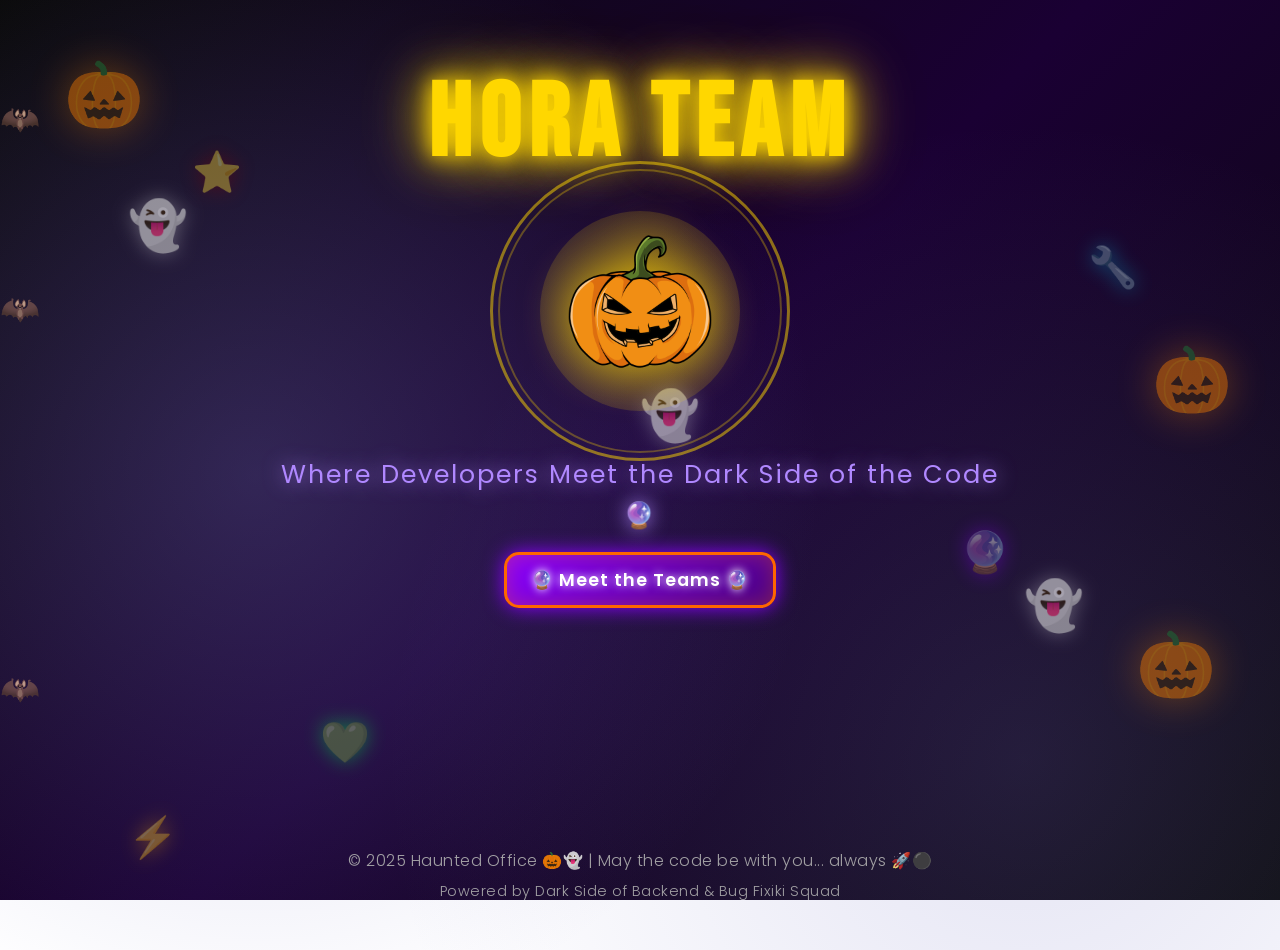
==== commit 4d5625ff: "beta version" ====
--- a/index.html
+++ b/index.html
@@ -46,9 +46,12 @@
     <div class="typewriter-container">
       <h1 id="main-title">Hora Team</h1>
       <div class="team-logo">
-        <div class="tower-base">🏢</div>
+        <div class="tower-base">
+          <img src="IMG/halloween-pumpkin-free-svg-file-SvgHeart.Com.png" alt="center" class="center-logo" />
+        </div>
         <div class="tower-glow"></div>
         <div class="avengers-ring"></div>
+        <div class="halloween-pumpkins"></div>
       </div>
     </div>
     <p id="subtitle">Where Developers Meet the Dark Side of the Code 🔮</p>
@@ -70,13 +73,16 @@
       <h2 class="team-title">⚫ THE ORDER OF THE CODE ⚫</h2>
       <p class="team-subtitle">Lords of the Backend - Masters of the Dark Stack</p>
       <audio id="starwars-bg-audio" loop preload="auto">
+        <source src="audio/imperial_march.mp3" type="audio/mpeg">
+        <source src="audio/darth-vader.mp3" type="audio/mpeg">
+        <source src="audio/starwars-background.mp3" type="audio/mpeg">
         <source src="audio/Star_Wars_-_The_Imperial_March_2_(mp3.pm).mp3" type="audio/mpeg">
         <source src="https://www.bensound.com/bensound-music/bensound-epic.mp3" type="audio/mpeg">
       </audio>
       
       <!-- 3D Box -->
       <div class="mystery-box" data-theme="starwars" data-animation="sith" data-members='[
-        {"name":"⚫ DARTH COMMITUS ⚫","role":"Lead Sith Lord • Master of Commits","power":"I command the builds and the merges obey me!","image":"https://api.dicebear.com/7.x/avataaars/svg?seed=Pavel&backgroundColor=8b0000"},
+        {"name":"⚫ DARTH COMMITUS ⚫","role":"Lead Sith Lord • Master of Commits","power":"I command the builds and the merges obey me!","image":"IMG/PavelC.jpg"},
         {"name":"⚫ DARTH ASYNCUS ⚫","role":"Async Master • Promise Keeper","power":"My promises never break... they await eternally!","image":"https://api.dicebear.com/7.x/avataaars/svg?seed=Async&backgroundColor=8b0000"},
         {"name":"⚫ DARTH CACHER ⚫","role":"Cache Lord • Memory Warden","power":"Nothing is forgotten, nothing is lost in my cache!","image":"https://api.dicebear.com/7.x/avataaars/svg?seed=Cache&backgroundColor=8b0000"},
         {"name":"⚫ LADY QUERYA ⚫","role":"Database Sorceress • SQL Witch","power":"My queries pierce the darkest schemas!","image":"https://api.dicebear.com/7.x/avataaars/svg?seed=Query&backgroundColor=8b0000"}
@@ -108,10 +114,14 @@
       </div>
       <h2 class="team-title">🔧 THE BUG FIXIKI SQUAD 🔧</h2>
       <p class="team-subtitle">Masters of UI Resurrection</p>
-      <audio id="fixiki-bg-audio" loop preload="auto">
-        <source src="audio/fixiki-theme.mp3" type="audio/mpeg">
-        <source src="https://www.bensound.com/bensound-music/bensound-littleidea.mp3" type="audio/mpeg">
-      </audio>
+          <audio id="fixiki-bg-audio" loop preload="auto">
+            <source src="audio/fixiki-theme.mp3" type="audio/mpeg">
+            <source src="audio/fixiki-background.mp3" type="audio/mpeg">
+            <source src="https://www.bensound.com/bensound-music/bensound-littleidea.mp3" type="audio/mpeg">
+          </audio>
+          <audio id="fixiki-hover-sound" preload="auto">
+            <source src="audio/tool-clink.mp3" type="audio/mpeg">
+          </audio>
       
       <!-- 3D Box -->
       <div class="mystery-box" data-theme="fixiki" data-animation="tools" data-members='[
@@ -148,6 +158,7 @@
       <p class="team-subtitle">Seekers of Truth in the Code Matrix</p>
       <audio id="matrix-bg-audio" loop preload="auto">
         <source src="audio/matrix-theme.mp3" type="audio/mpeg">
+        <source src="audio/matrix-background.mp3" type="audio/mpeg">
         <source src="https://www.bensound.com/bensound-music/bensound-scifi.mp3" type="audio/mpeg">
       </audio>
       
@@ -185,6 +196,7 @@
       <p class="team-subtitle">Visionaries of Business Mysteries</p>
       <audio id="mystics-bg-audio" loop preload="auto">
         <source src="audio/mystics-theme.mp3" type="audio/mpeg">
+        <source src="audio/mystics-background.mp3" type="audio/mpeg">
         <source src="https://www.bensound.com/bensound-music/bensound-enigmatic.mp3" type="audio/mpeg">
       </audio>
       
@@ -219,10 +231,17 @@
       </div>
       <h2 class="team-title">⚡ INFRASTRUCTURE MAGES ⚡</h2>
       <p class="team-subtitle">Keepers of the Cloud Realms</p>
-      <audio id="infra-bg-audio" loop preload="auto">
-        <source src="audio/infra-theme.mp3" type="audio/mpeg">
-        <source src="https://www.bensound.com/bensound-music/bensound-energy.mp3" type="audio/mpeg">
-      </audio>
+          <audio id="infra-bg-audio" loop preload="auto">
+            <source src="audio/infra-theme.mp3" type="audio/mpeg">
+            <source src="audio/infra-background.mp3" type="audio/mpeg">
+            <source src="https://www.bensound.com/bensound-music/bensound-energy.mp3" type="audio/mpeg">
+          </audio>
+          <audio id="infra-hover-sound" preload="auto">
+            <source src="audio/server-beep.mp3" type="audio/mpeg">
+          </audio>
+          <audio id="starwars-hover-sound" preload="auto">
+            <source src="audio/lightsaber.mp3" type="audio/mpeg">
+          </audio>
       
       <!-- 3D Box -->
       <div class="mystery-box" data-theme="infra" data-animation="power" data-members='[
--- a/style.css
+++ b/style.css
@@ -145,9 +145,19 @@
   font-size: 2.5rem;
   opacity: 0.4;
   z-index: 2;
-  pointer-events: none;
+  pointer-events: auto;
+  cursor: pointer;
   animation: floatAround 20s ease-in-out infinite;
   filter: drop-shadow(0 0 10px currentColor);
+  transition: all 0.3s ease;
+}
+
+.floating-element:hover {
+  transform: scale(1.3) rotate(15deg) !important;
+  opacity: 1;
+  filter: drop-shadow(0 0 30px currentColor);
+  animation-play-state: paused;
+  z-index: 999;
 }
 
 .element1 {
@@ -207,7 +217,7 @@
 /* Main Header */
 .main-header {
   position: relative;
-  z-index: 10;
+  z-index: 100;
   padding: 4rem 2rem;
   text-align: center;
 }
@@ -220,15 +230,22 @@
 .team-logo {
   position: relative;
   display: inline-block;
-  margin: 1rem auto;
+  margin: 0.5rem auto 0.75rem auto; /* tighter spacing to subtitle */
 }
 
 .tower-base {
-  font-size: 8rem;
-  filter: drop-shadow(0 0 30px rgba(255, 215, 0, 0.8));
+  filter: drop-shadow(0 0 24px rgba(255, 215, 0, 0.7));
   animation: towerPulse 3s ease-in-out infinite;
   position: relative;
   z-index: 2;
+}
+
+/* Center logo image on hero */
+.center-logo {
+  display: block;
+  width: clamp(110px, 16vw, 180px);
+  height: auto;
+  user-select: none;
 }
 
 @keyframes towerPulse {
@@ -297,7 +314,7 @@
 
 #main-title {
   font-family: 'Bebas Neue', cursive;
-  font-size: clamp(4rem, 10vw, 8rem);
+  font-size: clamp(3rem, 8vw, 6.5rem);
   font-weight: 900;
   color: #ffd700;
   text-shadow: 
@@ -305,7 +322,7 @@
     0 0 40px rgba(255, 215, 0, 0.8),
     0 0 60px rgba(255, 215, 0, 0.6),
     0 0 80px rgba(255, 215, 0, 0.4);
-  margin-bottom: 1rem;
+  margin-bottom: 0.5rem;
   animation: flicker 3s infinite;
   cursor: pointer;
   transition: all 0.3s ease;
@@ -340,11 +357,11 @@
 
 #subtitle {
   font-family: 'Poppins', sans-serif;
-  font-size: clamp(1.2rem, 2.8vw, 1.8rem);
+  font-size: clamp(1.1rem, 2.2vw, 1.6rem);
   font-weight: 400;
   color: #b088ff;
   text-shadow: 0 0 20px rgba(176, 136, 255, 0.8);
-  margin: 2rem auto;
+  margin: 1rem auto;
   max-width: 800px;
   padding: 0 2rem;
   opacity: 0;
@@ -363,15 +380,15 @@
   gap: 2rem;
   justify-content: center;
   align-items: center;
-  margin-top: 2rem;
+  margin-top: 1rem; /* less space to subtitle */
 }
 
 /* Reveal Button */
 .reveal-button {
   font-family: 'Poppins', sans-serif;
-  font-size: 1.3rem;
+  font-size: 1.1rem;
   font-weight: 600;
-  padding: 1rem 2rem;
+  padding: 0.75rem 1.5rem;
   background: linear-gradient(135deg, #8b00ff, #4b0082);
   color: #fff;
   border: 3px solid #ff6600;
@@ -451,9 +468,10 @@
   border: 3px solid #8b00ff;
   border-radius: 25px;
   transition: all 0.5s ease;
+  position: relative;
+  z-index: 100; /* Lower z-index чтобы карточки были поверх */
   opacity: 0;
   transform: translateY(30px);
-  position: relative;
   overflow: hidden;
 }
 
@@ -608,7 +626,7 @@
 }
 
 .mystery-box:hover .box-3d {
-  animation: spiralRotate 2s ease-in-out infinite;
+  /* different per theme below */
 }
 
 @keyframes spiralRotate {
@@ -628,6 +646,56 @@
     transform: rotateY(360deg) rotateX(0deg) scale(1);
   }
 }
+
+/* Unique hover animations per theme */
+.mystery-box[data-theme="starwars"] .box-3d:hover { animation: sithHover 2s ease-in-out infinite; }
+.mystery-box[data-theme="fixiki"] .box-3d:hover { animation: toolsHover 2s ease-in-out infinite; }
+.mystery-box[data-theme="matrix"] .box-3d:hover { animation: matrixHover 2.5s ease-in-out infinite; }
+.mystery-box[data-theme="mystics"] .box-3d:hover { animation: magicHover 3s ease-in-out infinite; }
+.mystery-box[data-theme="infra"] .box-3d:hover { animation: powerHover 2s ease-in-out infinite; }
+
+@keyframes sithHover { 0%{transform: rotateY(0) translateZ(0);} 50%{transform: rotateY(20deg) translateZ(20px);} 100%{transform: rotateY(0) translateZ(0);} }
+@keyframes toolsHover { 0%{transform: rotateZ(0);} 50%{transform: rotateZ(10deg) scale(1.05);} 100%{transform: rotateZ(0);} }
+@keyframes matrixHover { 0%{transform: rotateX(0);} 50%{transform: rotateX(15deg) translateY(-10px);} 100%{transform: rotateX(0);} }
+@keyframes magicHover { 0%{transform: scale(1);} 50%{transform: scale(1.08) rotateY(10deg);} 100%{transform: scale(1);} }
+@keyframes powerHover { 0%{transform: translateY(0);} 50%{transform: translateY(-12px) rotateZ(-5deg);} 100%{transform: translateY(0);} }
+
+/* Thematic icons on box faces */
+.mystery-box .box-face::after {
+  content: '';
+  position: absolute;
+  inset: 0;
+  display: flex;
+  align-items: center;
+  justify-content: center;
+  font-size: 2.2rem;
+  opacity: 0.15;
+}
+.mystery-box[data-theme="starwars"] .box-face::after { content: '☠️'; }
+.mystery-box[data-theme="fixiki"] .box-face::after { content: '🔧'; }
+.mystery-box[data-theme="matrix"] .box-face::after { content: '01'; font-family: monospace; letter-spacing: 6px; }
+.mystery-box[data-theme="mystics"] .box-face::after { content: '🔮'; }
+.mystery-box[data-theme="infra"] .box-face::after { content: '⚡'; }
+
+/* THEME-SPECIFIC OPEN ANIMATIONS */
+.mystery-box[data-theme="starwars"] .box-3d[data-state="opened"] { animation: sithOpen 1.1s ease-out forwards; }
+.mystery-box[data-theme="fixiki"] .box-3d[data-state="opened"] { animation: toolsOpen 1s ease-out forwards; }
+.mystery-box[data-theme="matrix"] .box-3d[data-state="opened"] { animation: matrixOpen 1.2s cubic-bezier(0.25, 0.1, 0.25, 1) forwards; }
+.mystery-box[data-theme="mystics"] .box-3d[data-state="opened"] { animation: magicOpen 1.2s ease-in-out forwards; }
+.mystery-box[data-theme="infra"] .box-3d[data-state="opened"] { animation: powerOpen 1s ease-out forwards; }
+
+@keyframes sithOpen { 0%{transform: rotateY(0) scale(1);} 40%{transform: rotateY(90deg) scale(1.05);} 100%{transform: rotateY(180deg) scale(0);} }
+@keyframes toolsOpen { 0%{transform: rotateZ(0) scale(1);} 60%{transform: rotateZ(360deg) scale(1.1);} 100%{transform: rotateZ(720deg) scale(0);} }
+@keyframes matrixOpen { 0%{transform: rotateX(0) translateZ(0);} 70%{transform: rotateX(90deg) translateZ(40px);} 100%{transform: rotateX(90deg) translateZ(-200px) scale(0);} }
+@keyframes magicOpen { 0%{transform: scale(1) rotateY(0);} 50%{transform: scale(1.15) rotateY(45deg);} 100%{transform: scale(0) rotateY(90deg);} }
+@keyframes powerOpen { 0%{transform: translateY(0) scale(1);} 30%{transform: translateY(-20px) scale(1.1);} 100%{transform: translateY(100px) scale(0);} }
+
+/* THEME GLOW */
+.mystery-box[data-theme="starwars"] { filter: drop-shadow(0 0 16px rgba(255,0,0,0.6)); }
+.mystery-box[data-theme="fixiki"] { filter: drop-shadow(0 0 16px rgba(0,150,255,0.6)); }
+.mystery-box[data-theme="matrix"] { filter: drop-shadow(0 0 16px rgba(0,255,65,0.6)); }
+.mystery-box[data-theme="mystics"] { filter: drop-shadow(0 0 16px rgba(157,78,221,0.6)); }
+.mystery-box[data-theme="infra"] { filter: drop-shadow(0 0 16px rgba(255,200,0,0.6)); }
 
 .box-face {
   position: absolute;
@@ -816,15 +884,15 @@
   width: 100vw;
   height: 100vh;
   pointer-events: none;
-  z-index: 1000;
+  z-index: 200;
   overflow: hidden;
 }
 
 .flying-card {
-  position: absolute;
+  position: fixed; /* Fixed вместо absolute - фиксированы относительно viewport */
   width: 250px;
   height: 320px;
-  background: linear-gradient(135deg, rgba(0, 0, 0, 0.95), rgba(30, 30, 30, 0.95));
+  background: linear-gradient(135deg, rgba(0, 0, 0, 0.96), rgba(30, 30, 30, 0.96));
   border: 3px solid;
   border-radius: 20px;
   padding: 1.5rem;
@@ -833,12 +901,13 @@
   align-items: center;
   justify-content: center;
   text-align: center;
-  box-shadow: 0 0 50px currentColor;
+  box-shadow: 0 0 50px currentColor, 0 0 100px rgba(0, 0, 0, 0.8);
   backdrop-filter: blur(10px);
   cursor: grab;
   pointer-events: auto;
   transition: all 0.3s ease;
   transform-origin: center;
+  z-index: 201; /* Just above container but below modal overlays */
 }
 
 .flying-card:active {
@@ -847,7 +916,7 @@
 }
 
 .flying-card:hover {
-  z-index: 1001 !important;
+  z-index: 202 !important;
   box-shadow: 0 0 80px currentColor;
   filter: brightness(1.2);
 }
@@ -860,6 +929,13 @@
   margin-bottom: 1rem;
   box-shadow: 0 0 20px currentColor;
   object-fit: cover;
+  pointer-events: none; /* Избегаем конфликта с карточкой */
+}
+
+.flying-card h3,
+.flying-card .member-role,
+.flying-card .member-power {
+  pointer-events: none; /* Текст не блокирует клики */
 }
 
 .flying-card h3 {
@@ -922,18 +998,25 @@
   0%, 100% {
     transform: translate(0, 0) rotate(var(--rotation));
   }
-  25% {
-    transform: translate(var(--float-x), calc(var(--float-y) * -0.5)) rotate(calc(var(--rotation) + 5deg));
-  }
   50% {
-    transform: translate(calc(var(--float-x) * -0.5), var(--float-y)) rotate(calc(var(--rotation) - 5deg));
-  }
-  75% {
-    transform: translate(calc(var(--float-x) * 0.5), calc(var(--float-y) * -0.5)) rotate(calc(var(--rotation) + 3deg));
-  }
-}
-
-/* Footer */
+    transform: translate(3px, -5px) rotate(calc(var(--rotation) + 2deg));
+  }
+}
+
+@keyframes cardHighlight {
+  0% {
+    opacity: 0;
+    transform: scale(0.8);
+  }
+  50% {
+    opacity: 1;
+    transform: scale(1.1);
+  }
+  100% {
+    opacity: 0;
+    transform: scale(1);
+  }
+}
 footer {
   font-family: 'Poppins', sans-serif;
   text-align: center;
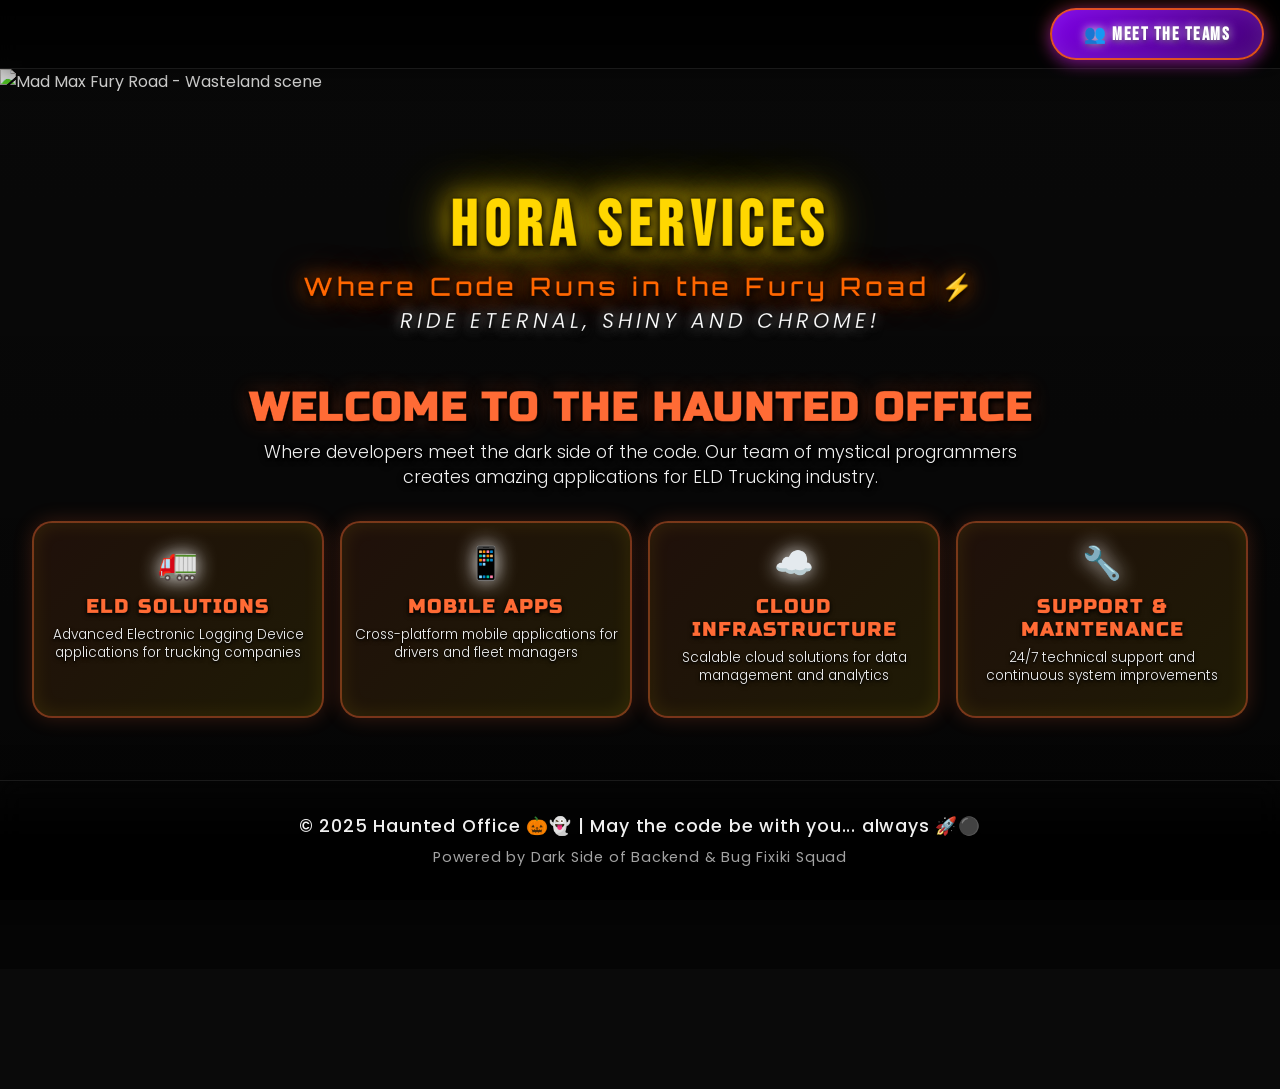
==== commit e453f507: "ololo" ====
--- a/index.html
+++ b/index.html
@@ -3,280 +3,92 @@
 <head>
   <meta charset="UTF-8">
   <meta name="viewport" content="width=device-width, initial-scale=1.0">
+  <meta name="description" content="Haunted Office - Where developers meet the dark side of the code">
   <title>Haunted Office 👻</title>
   <link rel="preconnect" href="https://fonts.googleapis.com">
   <link rel="preconnect" href="https://fonts.gstatic.com" crossorigin>
-  <link href="https://fonts.googleapis.com/css2?family=Pirata+One&family=Poppins:wght@300;400;500;600;700;800&family=Bebas+Neue&family=Creepster&display=swap" rel="stylesheet">
+  <link href="https://fonts.googleapis.com/css2?family=Pirata+One&family=Poppins:wght@300;400;500;600;700;800&family=Bebas+Neue&family=Creepster&family=Orbitron:wght@400;600;700;900&family=Russo+One&display=swap" rel="stylesheet">
   <link rel="stylesheet" href="style.css">
 </head>
-<body>
-  <!-- Fog Overlay -->
-  <div class="fog-overlay"></div>
-  
-  <!-- Floating Ghosts -->
-  <div class="ghost ghost1">👻</div>
-  <div class="ghost ghost2">👻</div>
-  <div class="ghost ghost3">👻</div>
-  
-  <!-- Flying Bats -->
-  <div class="bat bat1">🦇</div>
-  <div class="bat bat2">🦇</div>
-  <div class="bat bat3">🦇</div>
-  
-  <!-- Thematic Floating Elements -->
-  <div class="floating-element element1">⭐</div>
-  <div class="floating-element element2">🔧</div>
-  <div class="floating-element element3">💚</div>
-  <div class="floating-element element4">🔮</div>
-  <div class="floating-element element5">⚡</div>
-  
-  <!-- Halloween Pumpkin Background -->
-  <div class="pumpkin pumpkin1">🎃</div>
-  <div class="pumpkin pumpkin2">🎃</div>
-  <div class="pumpkin pumpkin3">🎃</div>
-  
-  <!-- Background Audio - Harry Potter Prologue -->
+<body class="home-page">
+  <!-- Background Audio - Mad Max Theme -->
   <audio id="backgroundAudio" loop preload="auto">
-    <source src="audio/john-williams-prologue.mp3" type="audio/mpeg">
+    <source src="https://www.bensound.com/bensound-music/bensound-extremeaction.mp3" type="audio/mpeg">
+    <source src="https://www.bensound.com/bensound-music/bensound-epic.mp3" type="audio/mpeg">
+    <source src="https://www.bensound.com/bensound-music/bensound-energy.mp3" type="audio/mpeg">
     <source src="https://www.bensound.com/bensound-music/bensound-darkforest.mp3" type="audio/mpeg">
   </audio>
-  
-  <!-- Main Content -->
-  <header class="main-header">
-    <div class="typewriter-container">
-      <h1 id="main-title">Hora Team</h1>
-      <div class="team-logo">
-        <div class="tower-base">
-          <img src="IMG/halloween-pumpkin-free-svg-file-SvgHeart.Com.png" alt="center" class="center-logo" />
+
+  <!-- Sticky Header -->
+  <header class="sticky-header">
+    <nav class="main-navigation" aria-label="Main navigation">
+      <a href="teams.html" class="nav-link">👥 Meet the Teams</a>
+    </nav>
+  </header>
+
+  <!-- Hero Section - Full Screen -->
+  <main class="hero-section">
+    <div class="hero-overlay"></div>
+    <picture class="hero-image">
+      <source media="(max-width: 768px)" srcset="https://media.wired.com/photos/5937272109f4ce09698efb93/3:2/w_800,c_limit/MadMaxFuryRoad-247-ft.jpg">
+      <source media="(max-width: 1200px)" srcset="https://media.wired.com/photos/5937272109f4ce09698efb93/3:2/w_1200,c_limit/MadMaxFuryRoad-247-ft.jpg">
+      <img 
+        src="https://media.wired.com/photos/5937272109f4ce09698efb93/3:2/w_1920,c_limit/MadMaxFuryRoad-247-ft.jpg" 
+        alt="Mad Max Fury Road - Wasteland scene" 
+        loading="eager"
+        class="hero-img"
+      >
+    </picture>
+    
+    <div class="hero-content-wrapper">
+      <div class="hero-content">
+        <h1 class="hero-title">HORA SERVICES</h1>
+        <p class="hero-subtitle">Where Code Runs in the Fury Road ⚡</p>
+        <p class="hero-tagline">RIDE ETERNAL, SHINY AND CHROME!</p>
+      </div>
+
+      <!-- Home Page Content - Inside Hero Section -->
+      <div class="home-content">
+        <div class="welcome-section">
+          <h2>Welcome to the Haunted Office</h2>
+          <p>Where developers meet the dark side of the code. Our team of mystical programmers creates amazing applications for ELD Trucking industry.</p>
+          
+          <div class="features-grid">
+            <div class="feature-card">
+              <div class="feature-icon">🚛</div>
+              <h3>ELD Solutions</h3>
+              <p>Advanced Electronic Logging Device applications for trucking companies</p>
+            </div>
+            
+            <div class="feature-card">
+              <div class="feature-icon">📱</div>
+              <h3>Mobile Apps</h3>
+              <p>Cross-platform mobile applications for drivers and fleet managers</p>
+            </div>
+            
+            <div class="feature-card">
+              <div class="feature-icon">☁️</div>
+              <h3>Cloud Infrastructure</h3>
+              <p>Scalable cloud solutions for data management and analytics</p>
+            </div>
+            
+            <div class="feature-card">
+              <div class="feature-icon">🔧</div>
+              <h3>Support & Maintenance</h3>
+              <p>24/7 technical support and continuous system improvements</p>
+            </div>
+          </div>
         </div>
-        <div class="tower-glow"></div>
-        <div class="avengers-ring"></div>
-        <div class="halloween-pumpkins"></div>
       </div>
     </div>
-    <p id="subtitle">Where Developers Meet the Dark Side of the Code 🔮</p>
-    <div class="button-container">
-      <button id="reveal-button" class="reveal-button">🔮 Meet the Teams 🔮</button>
-      <button id="hide-teams-button" class="hide-teams-button" style="display: none;">← Back to Home</button>
-    </div>
-  </header>
+  </main>
 
-  <!-- Teams Container with Scroll -->
-  <div class="teams-container" id="teamsContainer">
-    
-    <!-- Backend Team - STAR WARS DARK SIDE -->
-    <section class="team-section hidden" id="backend-team" data-theme="starwars">
-      <div class="team-background" data-bg="starwars">
-        <div class="stars"></div>
-        <div class="death-star">☠️</div>
-      </div>
-      <h2 class="team-title">⚫ THE ORDER OF THE CODE ⚫</h2>
-      <p class="team-subtitle">Lords of the Backend - Masters of the Dark Stack</p>
-      <audio id="starwars-bg-audio" loop preload="auto">
-        <source src="audio/imperial_march.mp3" type="audio/mpeg">
-        <source src="audio/darth-vader.mp3" type="audio/mpeg">
-        <source src="audio/starwars-background.mp3" type="audio/mpeg">
-        <source src="audio/Star_Wars_-_The_Imperial_March_2_(mp3.pm).mp3" type="audio/mpeg">
-        <source src="https://www.bensound.com/bensound-music/bensound-epic.mp3" type="audio/mpeg">
-      </audio>
-      
-      <!-- 3D Box -->
-      <div class="mystery-box" data-theme="starwars" data-animation="sith" data-members='[
-        {"name":"⚫ DARTH COMMITUS ⚫","role":"Lead Sith Lord • Master of Commits","power":"I command the builds and the merges obey me!","image":"IMG/PavelC.jpg"},
-        {"name":"⚫ DARTH ASYNCUS ⚫","role":"Async Master • Promise Keeper","power":"My promises never break... they await eternally!","image":"https://api.dicebear.com/7.x/avataaars/svg?seed=Async&backgroundColor=8b0000"},
-        {"name":"⚫ DARTH CACHER ⚫","role":"Cache Lord • Memory Warden","power":"Nothing is forgotten, nothing is lost in my cache!","image":"https://api.dicebear.com/7.x/avataaars/svg?seed=Cache&backgroundColor=8b0000"},
-        {"name":"⚫ LADY QUERYA ⚫","role":"Database Sorceress • SQL Witch","power":"My queries pierce the darkest schemas!","image":"https://api.dicebear.com/7.x/avataaars/svg?seed=Query&backgroundColor=8b0000"}
-      ]'>
-        <div class="box-3d" data-state="closed">
-          <div class="box-face box-front">
-            <div class="box-symbol">⚫</div>
-            <h3>SITH LORDS</h3>
-            <p>Click to Reveal</p>
-          </div>
-          <div class="box-face box-back"></div>
-          <div class="box-face box-left"></div>
-          <div class="box-face box-right"></div>
-          <div class="box-face box-top">
-            <div class="box-lid-symbol">☠️</div>
-          </div>
-          <div class="box-face box-bottom"></div>
-        </div>
-        <div class="box-particles"></div>
-      </div>
-    </section>
-
-    <!-- Frontend Team - FIXIKI -->
-    <section class="team-section hidden" id="frontend-team" data-theme="fixiki">
-      <div class="team-background" data-bg="fixiki">
-        <div class="tool-float">🔧</div>
-        <div class="tool-float">⚙️</div>
-        <div class="tool-float">🔨</div>
-      </div>
-      <h2 class="team-title">🔧 THE BUG FIXIKI SQUAD 🔧</h2>
-      <p class="team-subtitle">Masters of UI Resurrection</p>
-          <audio id="fixiki-bg-audio" loop preload="auto">
-            <source src="audio/fixiki-theme.mp3" type="audio/mpeg">
-            <source src="audio/fixiki-background.mp3" type="audio/mpeg">
-            <source src="https://www.bensound.com/bensound-music/bensound-littleidea.mp3" type="audio/mpeg">
-          </audio>
-          <audio id="fixiki-hover-sound" preload="auto">
-            <source src="audio/tool-clink.mp3" type="audio/mpeg">
-          </audio>
-      
-      <!-- 3D Box -->
-      <div class="mystery-box" data-theme="fixiki" data-animation="tools" data-members='[
-        {"name":"🔧 FIX MASTER SERGIU 🔧","role":"Chief Fixik • UI Magician","power":"Every bug shall be fixed! Every pixel aligned!","image":"https://api.dicebear.com/7.x/avataaars/svg?seed=Sergiu&backgroundColor=00d4ff"},
-        {"name":"🔧 FIX MASTER MIHAI 🔧","role":"Code Cleaner • Style Ninja","power":"Code must sparkle! Logic must flow perfectly!","image":"https://api.dicebear.com/7.x/avataaars/svg?seed=Mihai&backgroundColor=00d4ff"},
-        {"name":"🔧 FIX MASTER IVAN 🔧","role":"CSS Magician • Style Sorcerer","power":"CSS bends to my will! Animations obey me!","image":"https://api.dicebear.com/7.x/avataaars/svg?seed=Ivan&backgroundColor=00d4ff"}
-      ]'>
-        <div class="box-3d" data-state="closed">
-          <div class="box-face box-front">
-            <div class="box-symbol">🔧</div>
-            <h3>TOOL BOX</h3>
-            <p>Click to Open</p>
-          </div>
-          <div class="box-face box-back"></div>
-          <div class="box-face box-left"></div>
-          <div class="box-face box-right"></div>
-          <div class="box-face box-top">
-            <div class="box-lid-symbol">⚙️</div>
-          </div>
-          <div class="box-face box-bottom"></div>
-        </div>
-        <div class="box-particles"></div>
-      </div>
-    </section>
-
-    <!-- QA Team - MATRIX -->
-    <section class="team-section hidden" id="qa-team" data-theme="matrix">
-      <div class="team-background" data-bg="matrix">
-        <div class="matrix-code">01</div>
-        <div class="matrix-code">10</div>
-        <div class="matrix-code">11</div>
-      </div>
-      <h2 class="team-title">🔍 THE MATRIX INSPECTORS 🔍</h2>
-      <p class="team-subtitle">Seekers of Truth in the Code Matrix</p>
-      <audio id="matrix-bg-audio" loop preload="auto">
-        <source src="audio/matrix-theme.mp3" type="audio/mpeg">
-        <source src="audio/matrix-background.mp3" type="audio/mpeg">
-        <source src="https://www.bensound.com/bensound-music/bensound-scifi.mp3" type="audio/mpeg">
-      </audio>
-      
-      <!-- 3D Box -->
-      <div class="mystery-box" data-theme="matrix" data-animation="matrix" data-members='[
-        {"name":"💚 NEO FINDER 💚","role":"Code Detective • Bug Hunter","power":"I see bugs where others see none!","image":"https://api.dicebear.com/7.x/avataaars/svg?seed=Neo&backgroundColor=00ff41"},
-        {"name":"💚 TRINITY TESTER 💚","role":"Test Oracle • Quality Prophet","power":"My tests reveal all hidden truths!","image":"https://api.dicebear.com/7.x/avataaars/svg?seed=Trinity&backgroundColor=00ff41"},
-        {"name":"💚 MORPHEUS VALIDATOR 💚","role":"Code Validator • Gate Keeper","power":"Nothing passes without my approval!","image":"https://api.dicebear.com/7.x/avataaars/svg?seed=Morpheus&backgroundColor=00ff41"}
-      ]'>
-        <div class="box-3d" data-state="closed">
-          <div class="box-face box-front">
-            <div class="box-symbol">💊</div>
-            <h3>PILL BOX</h3>
-            <p>Red or Blue?</p>
-          </div>
-          <div class="box-face box-back"></div>
-          <div class="box-face box-left"></div>
-          <div class="box-face box-right"></div>
-          <div class="box-face box-top">
-            <div class="box-lid-symbol">👁️</div>
-          </div>
-          <div class="box-face box-bottom"></div>
-        </div>
-        <div class="box-particles"></div>
-      </div>
-    </section>
-
-    <!-- BA & Support Team - MYSTICS -->
-    <section class="team-section hidden" id="ba-team" data-theme="mystics">
-      <div class="team-background" data-bg="mystics">
-        <div class="crystal-ball">🔮</div>
-        <div class="crystal-ball">✨</div>
-      </div>
-      <h2 class="team-title">🔮 MYSTIC ANALYSTS 🔮</h2>
-      <p class="team-subtitle">Visionaries of Business Mysteries</p>
-      <audio id="mystics-bg-audio" loop preload="auto">
-        <source src="audio/mystics-theme.mp3" type="audio/mpeg">
-        <source src="audio/mystics-background.mp3" type="audio/mpeg">
-        <source src="https://www.bensound.com/bensound-music/bensound-enigmatic.mp3" type="audio/mpeg">
-      </audio>
-      
-      <!-- 3D Box -->
-      <div class="mystery-box" data-theme="mystics" data-animation="magic" data-members='[
-        {"name":"🔮 CRYSTAL SEER 🔮","role":"Requirement Oracle • Vision Keeper","power":"I foresee the requirements of the future!","image":"https://api.dicebear.com/7.x/avataaars/svg?seed=Crystal&backgroundColor=8b00ff"},
-        {"name":"🔮 SUPPORT SORCERESS 🔮","role":"Problem Sorceress • Solution Witch","power":"Every problem has a magical solution!","image":"https://api.dicebear.com/7.x/avataaars/svg?seed=Support&backgroundColor=8b00ff"}
-      ]'>
-        <div class="box-3d" data-state="closed">
-          <div class="box-face box-front">
-            <div class="box-symbol">🔮</div>
-            <h3>MAGIC BOX</h3>
-            <p>Reveal the Future</p>
-          </div>
-          <div class="box-face box-back"></div>
-          <div class="box-face box-left"></div>
-          <div class="box-face box-right"></div>
-          <div class="box-face box-top">
-            <div class="box-lid-symbol">✨</div>
-          </div>
-          <div class="box-face box-bottom"></div>
-        </div>
-        <div class="box-particles"></div>
-      </div>
-    </section>
-
-    <!-- DevOps Team - INFRASTRUCTURE -->
-    <section class="team-section hidden" id="devops-team" data-theme="infra">
-      <div class="team-background" data-bg="infra">
-        <div class="server-icon">🖥️</div>
-        <div class="server-icon">☁️</div>
-      </div>
-      <h2 class="team-title">⚡ INFRASTRUCTURE MAGES ⚡</h2>
-      <p class="team-subtitle">Keepers of the Cloud Realms</p>
-          <audio id="infra-bg-audio" loop preload="auto">
-            <source src="audio/infra-theme.mp3" type="audio/mpeg">
-            <source src="audio/infra-background.mp3" type="audio/mpeg">
-            <source src="https://www.bensound.com/bensound-music/bensound-energy.mp3" type="audio/mpeg">
-          </audio>
-          <audio id="infra-hover-sound" preload="auto">
-            <source src="audio/server-beep.mp3" type="audio/mpeg">
-          </audio>
-          <audio id="starwars-hover-sound" preload="auto">
-            <source src="audio/lightsaber.mp3" type="audio/mpeg">
-          </audio>
-      
-      <!-- 3D Box -->
-      <div class="mystery-box" data-theme="infra" data-animation="power" data-members='[
-        {"name":"⚡ DEPLOY MASTER ⚡","role":"Cloud Mage • Deploy Wizard","power":"My deployments never fail! Zero downtime!","image":"https://api.dicebear.com/7.x/avataaars/svg?seed=Deploy&backgroundColor=ffaa00"},
-        {"name":"⚡ DOCKER KEEPER ⚡","role":"Container Sorcerer • Docker Master","power":"Everything runs in my containers!","image":"https://api.dicebear.com/7.x/avataaars/svg?seed=Docker&backgroundColor=ffaa00"},
-        {"name":"⚡ SERVER WARDEN ⚡","role":"Server Keeper • Infrastructure Guard","power":"Servers bow to my command!","image":"https://api.dicebear.com/7.x/avataaars/svg?seed=Server&backgroundColor=ffaa00"}
-      ]'>
-        <div class="box-3d" data-state="closed">
-          <div class="box-face box-front">
-            <div class="box-symbol">⚡</div>
-            <h3>POWER BOX</h3>
-            <p>Unleash the Power</p>
-          </div>
-          <div class="box-face box-back"></div>
-          <div class="box-face box-left"></div>
-          <div class="box-face box-right"></div>
-          <div class="box-face box-top">
-            <div class="box-lid-symbol">☁️</div>
-          </div>
-          <div class="box-face box-bottom"></div>
-        </div>
-        <div class="box-particles"></div>
-      </div>
-    </section>
-
-  </div>
-  
-  <!-- Flying Cards Container (on main page) -->
-  <div id="flyingCardsContainer" class="flying-cards-container"></div>
-
-  <footer>
+  <footer class="sticky-footer">
     <p>© 2025 Haunted Office 🎃👻 | May the code be with you... always 🚀⚫</p>
     <p style="font-size: 0.9rem; margin-top: 0.5rem;">Powered by Dark Side of Backend & Bug Fixiki Squad</p>
   </footer>
 
-  <script src="script.js"></script>
+  <script src="utils.js"></script>
+  <script src="home.js"></script>
 </body>
 </html>
--- a/style.css
+++ b/style.css
@@ -14,6 +14,10 @@
   position: relative;
   background-attachment: fixed;
   perspective: 1500px;
+  padding-bottom: 0; /* Убираем фиксированный отступ, т.к. footer теперь sticky */
+  max-width: 1920px;
+  width: 100%;
+  margin: 0 auto;
 }
 
 /* Fog Overlay */
@@ -222,15 +226,38 @@
   text-align: center;
 }
 
+/* Sticky Header */
+.sticky-header {
+  position: sticky;
+  top: 0;
+  z-index: 1000;
+  background: linear-gradient(180deg, rgba(0, 0, 0, 0.95) 0%, rgba(0, 0, 0, 0.85) 50%, rgba(0, 0, 0, 0.7) 100%);
+  backdrop-filter: blur(10px);
+  border-bottom: 1px solid rgba(255, 255, 255, 0.1);
+  box-shadow: 0 2px 20px rgba(0, 0, 0, 0.5);
+  padding: 1rem 2rem;
+}
+
+/* Sticky Header для главной страницы */
+body.home-page .sticky-header {
+  padding: 0.5rem 1rem;
+}
+
 .typewriter-container {
   margin-bottom: 1rem;
+  display: flex;
+  flex-direction: column;
+  align-items: center;
+  width: 100%;
+  text-align: center;
 }
 
 /* Team Logo Tower */
 .team-logo {
   position: relative;
   display: inline-block;
-  margin: 0.5rem auto 0.75rem auto; /* tighter spacing to subtitle */
+  margin: 1.5rem auto 2rem auto;
+  padding: 1rem;
 }
 
 .tower-base {
@@ -244,8 +271,11 @@
 .center-logo {
   display: block;
   width: clamp(110px, 16vw, 180px);
+  max-width: 180px;
   height: auto;
   user-select: none;
+  object-fit: contain;
+  margin: 0 auto;
 }
 
 @keyframes towerPulse {
@@ -368,87 +398,316 @@
   animation: fadeIn 2s ease-in 2s forwards;
   letter-spacing: 2px;
   line-height: 1.6;
+  text-align: center;
+  width: 100%;
 }
 
 @keyframes fadeIn {
   to { opacity: 1; }
 }
 
-/* Button Container */
-.button-container {
+/* Home Page Content - Inside Hero Section */
+body.home-page .home-content {
+  position: relative;
+  z-index: 4;
+  padding: 1rem 0;
+  width: 100%;
+  max-width: 100%;
+  margin: 0;
+  border-radius: 0;
+  margin-top: 0.5rem;
   display: flex;
-  gap: 2rem;
+  flex-direction: column;
+  align-items: center;
+}
+
+  .welcome-section {
+  text-align: center;
+  margin-bottom: 2rem;
+}
+
+body.home-page .welcome-section {
+  margin-bottom: 1rem;
+  padding: 0 1rem;
+  width: 100%;
+  max-width: 100%;
+  box-sizing: border-box;
+  display: flex;
+  flex-direction: column;
+  align-items: center;
+}
+
+body.home-page .welcome-section h2 {
+  font-family: 'Russo One', 'Bebas Neue', cursive;
+  font-size: clamp(1.8rem, 3.5vw, 2.5rem);
+  color: #ff6b35;
+  text-shadow: 
+    0 2px 4px rgba(0, 0, 0, 0.8),
+    0 0 8px rgba(0, 0, 0, 0.6),
+    2px 2px 6px rgba(0, 0, 0, 0.9),
+    0 0 20px rgba(255, 107, 53, 0.3);
+  -webkit-text-stroke: 0.5px rgba(0, 0, 0, 0.5);
+  margin-bottom: 0.5rem;
+  letter-spacing: 2px;
+  text-transform: uppercase;
+  animation: none;
+}
+
+.welcome-section h2 {
+  font-family: 'Russo One', 'Bebas Neue', cursive;
+  font-size: clamp(2.5rem, 5vw, 4rem);
+  color: #ff6b35;
+  text-shadow: 
+    0 0 20px rgba(255, 107, 53, 1),
+    0 0 40px rgba(255, 107, 53, 0.8),
+    0 0 60px rgba(255, 107, 53, 0.6);
+  margin-bottom: 1.5rem;
+  letter-spacing: 4px;
+  text-transform: uppercase;
+  animation: titleFlicker 3s ease-in-out infinite;
+}
+
+body.home-page .welcome-section p {
+  font-family: 'Poppins', sans-serif;
+  font-size: clamp(0.9rem, 1.6vw, 1.1rem);
+  color: #f0f0f0;
+  text-shadow: 
+    0 1px 3px rgba(0, 0, 0, 0.9),
+    0 2px 6px rgba(0, 0, 0, 0.8),
+    1px 1px 2px rgba(0, 0, 0, 0.95);
+  margin-bottom: 1rem;
+  line-height: 1.4;
+  max-width: 800px;
+  margin-left: auto;
+  margin-right: auto;
+  font-weight: 300;
+}
+
+.welcome-section p {
+  font-family: 'Poppins', sans-serif;
+  font-size: clamp(1.1rem, 2vw, 1.4rem);
+  color: #f0f0f0;
+  text-shadow: 0 0 10px rgba(240, 240, 240, 0.6);
+  margin-bottom: 2rem;
+  line-height: 1.6;
+  max-width: 800px;
+  margin-left: auto;
+  margin-right: auto;
+  font-weight: 300;
+}
+
+.features-grid {
+  display: grid;
+  grid-template-columns: repeat(auto-fit, minmax(250px, 1fr));
+  gap: 1.5rem;
+  margin-top: 2rem;
+}
+
+body.home-page .features-grid {
+  grid-template-columns: repeat(auto-fit, minmax(250px, auto));
+  gap: 1rem;
+  margin-top: 1rem;
+  width: 100%;
+  padding: 0 1rem;
+  box-sizing: border-box;
   justify-content: center;
+  justify-items: center;
+}
+
+.feature-card {
+  background: linear-gradient(135deg, rgba(255, 107, 53, 0.1), rgba(255, 215, 0, 0.1));
+  border: 2px solid rgba(255, 107, 53, 0.4);
+  border-radius: 20px;
+  padding: 2rem;
+  text-align: center;
+  transition: all 0.3s ease;
+  backdrop-filter: blur(10px);
+  box-shadow: 
+    0 0 20px rgba(255, 107, 53, 0.2),
+    inset 0 0 20px rgba(255, 215, 0, 0.1);
+}
+
+body.home-page .feature-card {
+  padding: 1rem 0.75rem;
+  backdrop-filter: blur(3px);
+  max-width: 300px;
+  width: 100%;
+  box-sizing: border-box;
+}
+
+body.home-page .feature-card h3 {
+  font-size: 1.2rem;
+  margin-bottom: 0.5rem;
+  text-shadow: 
+    0 1px 3px rgba(0, 0, 0, 0.8),
+    0 2px 5px rgba(0, 0, 0, 0.7);
+  -webkit-text-stroke: 0.3px rgba(0, 0, 0, 0.4);
+}
+
+body.home-page .feature-card p {
+  font-size: 0.85rem;
+  line-height: 1.3;
+  text-shadow: 
+    0 1px 2px rgba(0, 0, 0, 0.9),
+    0 2px 4px rgba(0, 0, 0, 0.8);
+}
+
+body.home-page .feature-icon {
+  font-size: 2rem;
+  margin-bottom: 0.5rem;
+}
+
+.feature-card:hover {
+  transform: translateY(-10px) scale(1.02);
+  box-shadow: 
+    0 0 30px rgba(255, 107, 53, 0.4),
+    inset 0 0 30px rgba(255, 215, 0, 0.2);
+  border-color: rgba(255, 215, 0, 0.6);
+}
+
+.feature-icon {
+  font-size: 3rem;
+  margin-bottom: 1rem;
+  filter: drop-shadow(0 0 10px currentColor);
+}
+
+.feature-card h3 {
+  font-family: 'Russo One', 'Bebas Neue', cursive;
+  font-size: 1.5rem;
+  color: #ff6b35;
+  text-shadow: 0 0 10px rgba(255, 107, 53, 0.8);
+  margin-bottom: 1rem;
+  letter-spacing: 2px;
+  text-transform: uppercase;
+}
+
+.feature-card p {
+  font-family: 'Poppins', sans-serif;
+  color: #f5f5f5;
+  line-height: 1.5;
+  font-size: 0.95rem;
+}
+
+/* Navigation */
+.main-navigation {
+  position: fixed;
+  top: 20px;
+  right: 20px;
+  z-index: 1000;
+  display: flex;
+  gap: 1rem;
+}
+
+/* Sticky Navigation */
+.sticky-nav {
+  position: sticky;
+  top: 0;
+  z-index: 999;
+  background: rgba(0, 0, 0, 0.8);
+  backdrop-filter: blur(10px);
+  padding: 1rem;
+  margin-bottom: 1rem;
+  border-bottom: 1px solid rgba(255, 255, 255, 0.1);
+  display: flex;
+  justify-content: end;
   align-items: center;
-  margin-top: 1rem; /* less space to subtitle */
-}
-
-/* Reveal Button */
-.reveal-button {
-  font-family: 'Poppins', sans-serif;
+}
+
+.nav-link {
+  font-family: 'Bebas Neue', 'Orbitron', 'Poppins', sans-serif;
   font-size: 1.1rem;
-  font-weight: 600;
-  padding: 0.75rem 1.5rem;
-  background: linear-gradient(135deg, #8b00ff, #4b0082);
+  font-weight: 700;
+  padding: 0.85rem 2rem;
+  background: linear-gradient(135deg, rgba(139, 0, 255, 0.9), rgba(75, 0, 130, 0.9));
   color: #fff;
-  border: 3px solid #ff6600;
-  border-radius: 15px;
-  cursor: pointer;
-  transition: all 0.3s ease;
+  border: 2px solid rgba(255, 102, 0, 0.8);
+  border-radius: 30px;
+  text-decoration: none;
+  text-transform: uppercase;
+  letter-spacing: 1.5px;
+  transition: all 0.4s cubic-bezier(0.68, -0.55, 0.265, 1.55);
   box-shadow: 
-    0 0 20px #8b00ff,
-    inset 0 0 20px rgba(255, 102, 0, 0.3);
-  text-shadow: 0 0 10px #fff;
-  animation: pulse 2s infinite;
-  letter-spacing: 1px;
-}
-
-/* Hide Teams Button */
-.hide-teams-button {
-  font-family: 'Poppins', sans-serif;
-  font-size: 1.3rem;
-  font-weight: 600;
-  padding: 1rem 2rem;
-  background: linear-gradient(135deg, #ff6600, #cc5200);
+    0 4px 15px rgba(139, 0, 255, 0.5),
+    0 0 20px rgba(255, 102, 0, 0.4),
+    inset 0 0 20px rgba(255, 255, 255, 0.1);
+  text-shadow: 
+    0 0 10px rgba(255, 255, 255, 0.8),
+    0 2px 4px rgba(0, 0, 0, 0.5);
+  position: relative;
+  overflow: hidden;
+  display: inline-block;
+}
+
+.nav-link::before {
+  content: '';
+  position: absolute;
+  top: 0;
+  left: -100%;
+  width: 100%;
+  height: 100%;
+  background: linear-gradient(90deg, transparent, rgba(255, 255, 255, 0.3), transparent);
+  transition: left 0.5s ease;
+}
+
+.nav-link:hover::before {
+  left: 100%;
+}
+
+.nav-link:hover {
+  transform: scale(1.08) translateY(-2px);
+  background: linear-gradient(135deg, rgba(0, 255, 0, 0.9), rgba(0, 200, 0, 0.9));
+  border-color: #00ff00;
   color: #fff;
-  border: 3px solid #8b00ff;
-  border-radius: 15px;
-  cursor: pointer;
-  transition: all 0.3s ease;
   box-shadow: 
-    0 0 20px #ff6600,
-    inset 0 0 20px rgba(139, 0, 255, 0.3);
-  text-shadow: 0 0 10px #fff;
-  letter-spacing: 1px;
-}
-
-.reveal-button:hover {
-  transform: scale(1.1);
+    0 6px 25px rgba(0, 255, 0, 0.8),
+    0 0 40px rgba(0, 255, 0, 0.6),
+    inset 0 0 25px rgba(255, 255, 255, 0.2);
+  text-shadow: 
+    0 0 15px rgba(255, 255, 255, 1),
+    0 0 25px rgba(0, 255, 0, 0.8),
+    0 2px 4px rgba(0, 0, 0, 0.5);
+}
+
+.nav-link:active {
+  transform: scale(0.98) translateY(0);
+}
+
+.nav-link:focus,
+.nav-link:focus-visible {
+  outline: 3px solid #ffd700;
+  outline-offset: 3px;
   box-shadow: 
-    0 0 40px #00ff00,
-    inset 0 0 30px rgba(0, 255, 0, 0.3);
-  border-color: #00ff00;
-}
-
-.reveal-button:active {
-  transform: scale(0.95);
-}
-
-.hide-teams-button:hover {
-  transform: scale(1.1);
+    0 0 30px rgba(255, 215, 0, 0.8),
+    0 4px 15px rgba(139, 0, 255, 0.5),
+    inset 0 0 20px rgba(255, 255, 255, 0.1);
+}
+
+.nav-link.active {
+  background: linear-gradient(135deg, rgba(255, 102, 0, 0.95), rgba(204, 82, 0, 0.95));
+  border-color: #ffd700;
   box-shadow: 
-    0 0 40px #00ff00,
-    inset 0 0 30px rgba(0, 255, 0, 0.3);
-  border-color: #00ff00;
-}
-
-.hide-teams-button:active {
-  transform: scale(0.95);
-}
-
-@keyframes pulse {
-  0%, 100% { box-shadow: 0 0 20px #8b00ff, inset 0 0 20px rgba(255, 102, 0, 0.3); }
-  50% { box-shadow: 0 0 30px #8b00ff, inset 0 0 30px rgba(255, 102, 0, 0.5); }
+    0 0 30px rgba(255, 102, 0, 0.9),
+    0 0 50px rgba(255, 215, 0, 0.6),
+    inset 0 0 30px rgba(255, 255, 255, 0.2);
+  text-shadow: 
+    0 0 15px rgba(255, 255, 255, 1),
+    0 0 25px rgba(255, 215, 0, 0.8);
+  animation: navPulse 2s ease-in-out infinite;
+}
+
+@keyframes navPulse {
+  0%, 100% {
+    box-shadow: 
+      0 0 30px rgba(255, 102, 0, 0.9),
+      0 0 50px rgba(255, 215, 0, 0.6),
+      inset 0 0 30px rgba(255, 255, 255, 0.2);
+  }
+  50% {
+    box-shadow: 
+      0 0 40px rgba(255, 102, 0, 1),
+      0 0 70px rgba(255, 215, 0, 0.8),
+      inset 0 0 40px rgba(255, 255, 255, 0.3);
+  }
 }
 
 /* Teams Container */
@@ -458,6 +717,13 @@
   max-width: 1400px;
   margin: 0 auto;
   padding: 2rem;
+  padding-top: 1rem;
+  padding-bottom: 2rem;
+  margin-top: 1rem; /* Отступ для sticky header */
+  display: flex;
+  flex-direction: column;
+  align-items: center;
+  text-align: center;
 }
 
 /* Team Sections */
@@ -470,31 +736,19 @@
   transition: all 0.5s ease;
   position: relative;
   z-index: 100; /* Lower z-index чтобы карточки были поверх */
-  opacity: 0;
-  transform: translateY(30px);
-  overflow: hidden;
-}
-
-.team-section.visible {
   opacity: 1;
   transform: translateY(0);
-  animation: teamReveal 0.6s ease-out;
-}
-
-.team-section.hidden {
-  display: none;
-}
-
-@keyframes teamReveal {
-  from {
-    opacity: 0;
-    transform: translateY(30px) scale(0.95);
-  }
-  to {
-    opacity: 1;
-    transform: translateY(0) scale(1);
-  }
-}
+  overflow: hidden;
+  width: 100%;
+  max-width: 1200px;
+  display: flex;
+  flex-direction: column;
+  align-items: center;
+  justify-content: center;
+  text-align: center;
+}
+
+
 
 /* Team Backgrounds */
 .team-background {
@@ -606,15 +860,176 @@
   50% { opacity: 0.8; transform: scale(1.1); }
 }
 
+[data-bg="royal"] {
+  background: radial-gradient(circle at center, rgba(255, 215, 0, 0.3), transparent);
+}
+
+.royal-crown {
+  position: absolute;
+  font-size: 3rem;
+  animation: crownFloat 6s ease-in-out infinite;
+}
+
+@keyframes crownFloat {
+  0%, 100% { transform: translateY(0) rotate(0deg); opacity: 0.5; }
+  50% { transform: translateY(-40px) rotate(15deg); opacity: 0.9; }
+}
+
+[data-bg="alchemy"] {
+  background: radial-gradient(circle at center, rgba(255, 170, 0, 0.25), transparent);
+}
+
+.coin-icon {
+  position: absolute;
+  font-size: 2.5rem;
+  animation: coinSpin 4s ease-in-out infinite;
+}
+
+@keyframes coinSpin {
+  0%, 100% { transform: rotateY(0deg) scale(1); opacity: 0.5; }
+  50% { transform: rotateY(180deg) scale(1.2); opacity: 0.8; }
+}
+
+[data-bg="recruiter"] {
+  background: radial-gradient(circle at center, rgba(157, 78, 221, 0.2), transparent);
+}
+
+.talent-icon {
+  position: absolute;
+  font-size: 3rem;
+  animation: talentFloat 7s ease-in-out infinite;
+}
+
+@keyframes talentFloat {
+  0%, 100% { transform: translateY(0) translateX(0); opacity: 0.4; }
+  50% { transform: translateY(-30px) translateX(20px); opacity: 0.7; }
+}
+
+[data-bg="oracle"] {
+  background: radial-gradient(circle at center, rgba(139, 0, 255, 0.3), transparent);
+}
+
+.oracle-icon {
+  position: absolute;
+  font-size: 3rem;
+  animation: oracleGlow 5s ease-in-out infinite;
+}
+
+@keyframes oracleGlow {
+  0%, 100% { opacity: 0.5; transform: scale(1); filter: brightness(1); }
+  50% { opacity: 1; transform: scale(1.3); filter: brightness(1.5); }
+}
+
+[data-bg="detective"] {
+  background: linear-gradient(135deg, rgba(74, 85, 104, 0.2), rgba(31, 41, 55, 0.3));
+}
+
+.magnifier-icon {
+  position: absolute;
+  font-size: 2.5rem;
+  animation: magnifierSearch 8s ease-in-out infinite;
+}
+
+@keyframes magnifierSearch {
+  0% { transform: translateX(-50px) translateY(0); opacity: 0.4; }
+  50% { transform: translateX(50px) translateY(-30px); opacity: 0.8; }
+  100% { transform: translateX(-50px) translateY(0); opacity: 0.4; }
+}
+
+[data-bg="exorcist"] {
+  background: radial-gradient(circle at center, rgba(107, 70, 193, 0.25), transparent);
+}
+
+.app-icon {
+  position: absolute;
+  font-size: 3rem;
+  animation: appExorcise 6s ease-in-out infinite;
+}
+
+@keyframes appExorcise {
+  0%, 100% { transform: rotate(0deg) scale(1); opacity: 0.5; }
+  25% { transform: rotate(-15deg) scale(1.1); opacity: 0.7; }
+  75% { transform: rotate(15deg) scale(1.1); opacity: 0.7; }
+}
+
+[data-bg="specter"] {
+  background: linear-gradient(90deg, rgba(31, 41, 55, 0.3), rgba(0, 0, 0, 0.2));
+}
+
+.specter-icon {
+  position: absolute;
+  font-size: 3rem;
+  animation: specterFade 7s ease-in-out infinite;
+}
+
+@keyframes specterFade {
+ 0%, 100% { opacity: 0.3; transform: translateY(0) scale(1); }
+  50% { opacity: 0.8; transform: translateY(-40px) scale(1.2); }
+}
+
+[data-bg="art"] {
+  background: linear-gradient(135deg, rgba(233, 30, 99, 0.3), rgba(156, 39, 176, 0.3), rgba(255, 105, 180, 0.2));
+}
+
+.art-icon {
+  position: absolute;
+  font-size: 3rem;
+  animation: artFloat 6s ease-in-out infinite;
+}
+
+.art-icon:nth-child(1) {
+  top: 20%;
+  left: 15%;
+  animation-delay: 0s;
+}
+
+.art-icon:nth-child(2) {
+  top: 60%;
+  right: 20%;
+  animation-delay: 1.5s;
+}
+
+.art-icon:nth-child(3) {
+  bottom: 20%;
+  left: 50%;
+  animation-delay: 3s;
+}
+
+@keyframes artFloat {
+  0%, 100% { 
+    opacity: 0.6; 
+    transform: translateY(0) rotate(0deg) scale(1); 
+  }
+  50% { 
+    opacity: 1; 
+    transform: translateY(-30px) rotate(15deg) scale(1.15); 
+  }
+}
+
 /* 3D Mystery Box */
 .mystery-box {
   position: relative;
   max-width: 400px;
+  width: 100%;
   height: 400px;
   margin: 2rem auto;
   perspective: 1500px;
   cursor: pointer;
   z-index: 10;
+  display: flex;
+  justify-content: center;
+  align-items: center;
+}
+
+.mystery-box:focus {
+  outline: 3px solid #ffd700;
+  outline-offset: 5px;
+  border-radius: 10px;
+}
+
+.mystery-box:focus-visible {
+  outline: 3px solid #ffd700;
+  outline-offset: 5px;
 }
 
 .box-3d {
@@ -622,11 +1037,13 @@
   width: 100%;
   height: 100%;
   transform-style: preserve-3d;
+  transform-origin: center center;
   transition: transform 1s cubic-bezier(0.68, -0.55, 0.265, 1.55);
 }
 
 .mystery-box:hover .box-3d {
   /* different per theme below */
+  transition: transform 1s cubic-bezier(0.68, -0.55, 0.265, 1.55);
 }
 
 @keyframes spiralRotate {
@@ -653,12 +1070,22 @@
 .mystery-box[data-theme="matrix"] .box-3d:hover { animation: matrixHover 2.5s ease-in-out infinite; }
 .mystery-box[data-theme="mystics"] .box-3d:hover { animation: magicHover 3s ease-in-out infinite; }
 .mystery-box[data-theme="infra"] .box-3d:hover { animation: powerHover 2s ease-in-out infinite; }
+.mystery-box[data-theme="royal"] .box-3d:hover { animation: royalHover 2.5s ease-in-out infinite; }
+.mystery-box[data-theme="alchemy"] .box-3d:hover { animation: alchemyHover 2s ease-in-out infinite; }
+.mystery-box[data-theme="recruiter"] .box-3d:hover { animation: toolsHover 2s ease-in-out infinite; }
+.mystery-box[data-theme="oracle"] .box-3d:hover { animation: magicHover 3s ease-in-out infinite; }
+.mystery-box[data-theme="detective"] .box-3d:hover { animation: matrixHover 2.5s ease-in-out infinite; }
+.mystery-box[data-theme="exorcist"] .box-3d:hover { animation: toolsHover 2s ease-in-out infinite; }
+.mystery-box[data-theme="specter"] .box-3d:hover { animation: matrixHover 2.5s ease-in-out infinite; }
+.mystery-box[data-theme="art"] .box-3d:hover { animation: magicHover 3s ease-in-out infinite; }
 
 @keyframes sithHover { 0%{transform: rotateY(0) translateZ(0);} 50%{transform: rotateY(20deg) translateZ(20px);} 100%{transform: rotateY(0) translateZ(0);} }
 @keyframes toolsHover { 0%{transform: rotateZ(0);} 50%{transform: rotateZ(10deg) scale(1.05);} 100%{transform: rotateZ(0);} }
 @keyframes matrixHover { 0%{transform: rotateX(0);} 50%{transform: rotateX(15deg) translateY(-10px);} 100%{transform: rotateX(0);} }
 @keyframes magicHover { 0%{transform: scale(1);} 50%{transform: scale(1.08) rotateY(10deg);} 100%{transform: scale(1);} }
 @keyframes powerHover { 0%{transform: translateY(0);} 50%{transform: translateY(-12px) rotateZ(-5deg);} 100%{transform: translateY(0);} }
+@keyframes royalHover { 0%{transform: scale(1) rotateY(0);} 50%{transform: scale(1.1) rotateY(15deg);} 100%{transform: scale(1) rotateY(0);} }
+@keyframes alchemyHover { 0%{transform: rotateZ(0) scale(1);} 50%{transform: rotateZ(-10deg) scale(1.05);} 100%{transform: rotateZ(0) scale(1);} }
 
 /* Thematic icons on box faces */
 .mystery-box .box-face::after {
@@ -676,6 +1103,14 @@
 .mystery-box[data-theme="matrix"] .box-face::after { content: '01'; font-family: monospace; letter-spacing: 6px; }
 .mystery-box[data-theme="mystics"] .box-face::after { content: '🔮'; }
 .mystery-box[data-theme="infra"] .box-face::after { content: '⚡'; }
+.mystery-box[data-theme="royal"] .box-face::after { content: '👑'; }
+.mystery-box[data-theme="alchemy"] .box-face::after { content: '💰'; }
+.mystery-box[data-theme="recruiter"] .box-face::after { content: '🧲'; }
+.mystery-box[data-theme="oracle"] .box-face::after { content: '🔮'; }
+.mystery-box[data-theme="detective"] .box-face::after { content: '🔍'; }
+.mystery-box[data-theme="exorcist"] .box-face::after { content: '📲'; }
+.mystery-box[data-theme="specter"] .box-face::after { content: '🤖'; }
+.mystery-box[data-theme="art"] .box-face::after { content: '🎨'; }
 
 /* THEME-SPECIFIC OPEN ANIMATIONS */
 .mystery-box[data-theme="starwars"] .box-3d[data-state="opened"] { animation: sithOpen 1.1s ease-out forwards; }
@@ -683,12 +1118,21 @@
 .mystery-box[data-theme="matrix"] .box-3d[data-state="opened"] { animation: matrixOpen 1.2s cubic-bezier(0.25, 0.1, 0.25, 1) forwards; }
 .mystery-box[data-theme="mystics"] .box-3d[data-state="opened"] { animation: magicOpen 1.2s ease-in-out forwards; }
 .mystery-box[data-theme="infra"] .box-3d[data-state="opened"] { animation: powerOpen 1s ease-out forwards; }
+.mystery-box[data-theme="royal"] .box-3d[data-state="opened"] { animation: royalOpen 1.2s ease-out forwards; }
+.mystery-box[data-theme="alchemy"] .box-3d[data-state="opened"] { animation: magicOpen 1.2s ease-in-out forwards; }
+.mystery-box[data-theme="recruiter"] .box-3d[data-state="opened"] { animation: toolsOpen 1s ease-out forwards; }
+.mystery-box[data-theme="oracle"] .box-3d[data-state="opened"] { animation: magicOpen 1.2s ease-in-out forwards; }
+.mystery-box[data-theme="detective"] .box-3d[data-state="opened"] { animation: matrixOpen 1.2s cubic-bezier(0.25, 0.1, 0.25, 1) forwards; }
+.mystery-box[data-theme="exorcist"] .box-3d[data-state="opened"] { animation: toolsOpen 1s ease-out forwards; }
+.mystery-box[data-theme="specter"] .box-3d[data-state="opened"] { animation: matrixOpen 1.2s cubic-bezier(0.25, 0.1, 0.25, 1) forwards; }
+.mystery-box[data-theme="art"] .box-3d[data-state="opened"] { animation: magicOpen 1.2s ease-in-out forwards; }
 
 @keyframes sithOpen { 0%{transform: rotateY(0) scale(1);} 40%{transform: rotateY(90deg) scale(1.05);} 100%{transform: rotateY(180deg) scale(0);} }
 @keyframes toolsOpen { 0%{transform: rotateZ(0) scale(1);} 60%{transform: rotateZ(360deg) scale(1.1);} 100%{transform: rotateZ(720deg) scale(0);} }
 @keyframes matrixOpen { 0%{transform: rotateX(0) translateZ(0);} 70%{transform: rotateX(90deg) translateZ(40px);} 100%{transform: rotateX(90deg) translateZ(-200px) scale(0);} }
 @keyframes magicOpen { 0%{transform: scale(1) rotateY(0);} 50%{transform: scale(1.15) rotateY(45deg);} 100%{transform: scale(0) rotateY(90deg);} }
 @keyframes powerOpen { 0%{transform: translateY(0) scale(1);} 30%{transform: translateY(-20px) scale(1.1);} 100%{transform: translateY(100px) scale(0);} }
+@keyframes royalOpen { 0%{transform: scale(1) rotateY(0);} 50%{transform: scale(1.2) rotateY(180deg);} 100%{transform: scale(0) rotateY(360deg);} }
 
 /* THEME GLOW */
 .mystery-box[data-theme="starwars"] { filter: drop-shadow(0 0 16px rgba(255,0,0,0.6)); }
@@ -696,11 +1140,22 @@
 .mystery-box[data-theme="matrix"] { filter: drop-shadow(0 0 16px rgba(0,255,65,0.6)); }
 .mystery-box[data-theme="mystics"] { filter: drop-shadow(0 0 16px rgba(157,78,221,0.6)); }
 .mystery-box[data-theme="infra"] { filter: drop-shadow(0 0 16px rgba(255,200,0,0.6)); }
+.mystery-box[data-theme="royal"] { filter: drop-shadow(0 0 16px rgba(255,215,0,0.6)); }
+.mystery-box[data-theme="alchemy"] { filter: drop-shadow(0 0 16px rgba(255,170,0,0.6)); }
+.mystery-box[data-theme="recruiter"] { filter: drop-shadow(0 0 16px rgba(157,78,221,0.6)); }
+.mystery-box[data-theme="oracle"] { filter: drop-shadow(0 0 16px rgba(139,0,255,0.6)); }
+.mystery-box[data-theme="detective"] { filter: drop-shadow(0 0 16px rgba(74,85,104,0.6)); }
+.mystery-box[data-theme="exorcist"] { filter: drop-shadow(0 0 16px rgba(107,70,193,0.6)); }
+.mystery-box[data-theme="specter"] { filter: drop-shadow(0 0 16px rgba(31,41,55,0.6)); }
+.mystery-box[data-theme="art"] { filter: drop-shadow(0 0 16px rgba(233,30,99,0.6)); }
 
 .box-face {
   position: absolute;
   width: 300px;
   height: 300px;
+  left: calc(50% - 150px);
+  top: calc(50% - 150px);
+  transform-origin: center center;
   border: 3px solid;
   background: rgba(0, 0, 0, 0.8);
   display: flex;
@@ -817,6 +1272,12 @@
   border-color: #ffaa00;
   box-shadow: 0 0 30px rgba(255, 170, 0, 0.5), inset 0 0 30px rgba(255, 170, 0, 0.3);
   color: #ffcc00;
+}
+
+[data-theme="art"] .box-face {
+  border-color: #e91e63;
+  box-shadow: 0 0 30px rgba(233, 30, 99, 0.5), inset 0 0 30px rgba(233, 30, 99, 0.3);
+  color: #f06292;
 }
 
 /* Team Titles */
@@ -829,6 +1290,8 @@
   letter-spacing: 4px;
   position: relative;
   z-index: 5;
+  text-align: center;
+  width: 100%;
 }
 
 .team-subtitle {
@@ -840,6 +1303,8 @@
   font-style: italic;
   position: relative;
   z-index: 5;
+  text-align: center;
+  width: 100%;
 }
 
 /* Cards Modal */
@@ -961,6 +1426,58 @@
   line-height: 1.2;
 }
 
+/* Enlarged Card Styles - раскрытая карточка */
+.flying-card.enlarged {
+  width: 350px !important;
+  min-height: 520px;
+  padding: 2rem;
+  z-index: 210 !important; /* Поверх всех */
+}
+
+.flying-card.enlarged img {
+  width: 150px !important;
+  height: 150px !important;
+  margin-bottom: 1.5rem;
+  box-shadow: 0 0 30px currentColor;
+}
+
+.flying-card.enlarged h3 {
+  font-size: 1.4rem;
+  margin-bottom: 1rem;
+  line-height: 1.4;
+}
+
+.flying-card.enlarged .member-role {
+  font-size: 1.1rem;
+  margin-bottom: 1rem;
+  line-height: 1.5;
+  color: #ccc;
+}
+
+.flying-card.enlarged .member-power {
+  font-size: 1.1rem;
+  line-height: 1.6;
+  margin-top: 0.5rem;
+  margin-bottom: 1rem;
+}
+
+.flying-card .member-description {
+  font-size: 0.95rem;
+  line-height: 1.6;
+  color: #aaa;
+  font-style: italic;
+  margin-top: 1rem;
+  padding-top: 1rem;
+  border-top: 1px solid rgba(255, 255, 255, 0.1);
+}
+
+.flying-card.enlarged .member-description {
+  font-size: 1rem;
+  line-height: 1.7;
+  color: #bbb;
+  margin-top: 1.5rem;
+}
+
 /* Card Explosion Animation */
 @keyframes cardFlyOut {
   0% {
@@ -1017,21 +1534,128 @@
     transform: scale(1);
   }
 }
+/* Scroll to Top Button */
+.scroll-to-top {
+  position: absolute;
+  bottom: 90px;
+  right: 30px;
+  width: 60px;
+  height: 60px;
+  background: linear-gradient(135deg, rgba(139, 0, 255, 0.9), rgba(75, 0, 130, 0.9));
+  border: 3px solid rgba(255, 102, 0, 0.8);
+  border-radius: 50%;
+  color: #fff;
+  font-size: 1.8rem;
+  cursor: pointer;
+  z-index: 1001;
+  display: flex;
+  align-items: center;
+  justify-content: center;
+  box-shadow: 
+    0 4px 15px rgba(139, 0, 255, 0.5),
+    0 0 20px rgba(255, 102, 0, 0.4),
+    inset 0 0 20px rgba(255, 255, 255, 0.1);
+  transition: all 0.4s cubic-bezier(0.68, -0.55, 0.265, 1.55);
+  opacity: 1;
+  visibility: visible;
+  transform: translateY(0);
+}
+
+.scroll-to-top:hover {
+  transform: translateY(-5px) scale(1.1);
+  background: linear-gradient(135deg, rgba(0, 255, 0, 0.9), rgba(0, 200, 0, 0.9));
+  border-color: #00ff00;
+  box-shadow: 
+    0 6px 25px rgba(0, 255, 0, 0.8),
+    0 0 40px rgba(0, 255, 0, 0.6),
+    inset 0 0 25px rgba(255, 255, 255, 0.2);
+}
+
+.scroll-to-top:active {
+  transform: translateY(-3px) scale(1.05);
+}
+
+.scroll-to-top:focus,
+.scroll-to-top:focus-visible {
+  outline: 3px solid #ffd700;
+  outline-offset: 3px;
+  box-shadow: 
+    0 0 30px rgba(255, 215, 0, 0.8),
+    0 4px 15px rgba(139, 0, 255, 0.5),
+    inset 0 0 20px rgba(255, 255, 255, 0.1);
+}
+
+@media (max-width: 768px) {
+  .scroll-to-top {
+    width: 50px;
+    height: 50px;
+    font-size: 1.5rem;
+    bottom: 80px;
+    right: 20px;
+  }
+}
+
 footer {
   font-family: 'Poppins', sans-serif;
   text-align: center;
-  padding: 3rem 2rem;
-  margin-top: 4rem;
-  position: relative;
-  z-index: 10;
-  font-size: 1rem;
-  font-weight: 300;
-  color: #b0b0b0;
-  opacity: 0.9;
+  padding: 2rem 2rem 3rem 2rem;
+  margin-top: auto;
+  position: fixed;
+  bottom: 0;
+  left: 0;
+  right: 0;
+  z-index: 100;
+  font-weight: 400;
+  color: #ffffff;
+  background: linear-gradient(180deg, transparent 0%, rgba(0, 0, 0, 0.8) 50%, rgba(0, 0, 0, 0.9) 100%);
+  backdrop-filter: blur(10px);
+  border-top: 1px solid rgba(255, 255, 255, 0.1);
+  box-shadow: 0 -5px 20px rgba(0, 0, 0, 0.5);
+}
+
+/* Sticky Footer */
+.sticky-footer {
+  position: sticky;
+  bottom: 0;
+  z-index: 200;
+  font-family: 'Poppins', sans-serif;
+  text-align: center;
+  padding: 1.5rem 2rem;
+  margin-top: 0;
+  font-weight: 400;
+  color: #ffffff;
+  background: linear-gradient(180deg, transparent 0%, rgba(0, 0, 0, 0.9) 50%, rgba(0, 0, 0, 0.95) 100%);
+  backdrop-filter: blur(15px);
+  border-top: 1px solid rgba(255, 255, 255, 0.1);
+  box-shadow: 0 -5px 20px rgba(0, 0, 0, 0.5);
+  /* Positioning context for absolute positioned scroll button */
+  min-height: 120px;
+}
+
+
+/* Sticky Footer для главной страницы */
+body.home-page .sticky-footer {
+  position: sticky;
+  bottom: 0;
+  width: 100%;
 }
 
 footer p {
-  letter-spacing: 0.5px;
+  letter-spacing: 0.8px;
+  text-shadow: 0 2px 4px rgba(0, 0, 0, 0.8);
+  margin: 0.5rem 0;
+}
+
+footer p:first-child {
+  font-size: 1.1rem;
+  font-weight: 500;
+  color: #f0f0f0;
+}
+
+footer p:last-child {
+  font-size: 0.9rem;
+  color: #cccccc;
+  opacity: 0.8;
 }
 
 /* Responsive Design */
@@ -1056,6 +1680,41 @@
   .teams-container {
     max-height: calc(100vh - 150px);
     padding: 1rem 0.5rem;
+    align-items: center;
+    text-align: center;
+  }
+  
+  .team-section {
+    width: 100%;
+    max-width: 100%;
+    padding: 2rem 1rem;
+    margin: 2rem 0;
+  }
+  
+  .typewriter-container {
+    width: 100%;
+    align-items: center;
+  }
+  
+  #main-title {
+    text-align: center;
+    width: 100%;
+  }
+  
+  #subtitle {
+    text-align: center;
+    width: 100%;
+    margin-left: auto;
+    margin-right: auto;
+  }
+  
+  .mystery-box {
+    width: 100%;
+    max-width: 100%;
+    margin: 2rem auto;
+    display: flex;
+    justify-content: center;
+    align-items: center;
   }
   
   .flying-card {
@@ -1106,3 +1765,548 @@
     bottom: 1rem;
   }
 }
+
+/* ============================================
+   HOME PAGE - MAD MAX THEME
+   ============================================ */
+
+body.home-page {
+  background: #0a0a0a;
+  overflow-x: hidden;
+  overflow-y: hidden;
+  padding-bottom: 0;
+  height: 100vh;
+  max-width: 1920px;
+  width: 100%;
+  margin: 0 auto;
+  position: relative;
+}
+
+body.home-page .fog-overlay,
+body.home-page .ghost,
+body.home-page .bat,
+body.home-page .floating-element,
+body.home-page .pumpkin {
+  display: none;
+}
+
+/* Hero Section - Full Screen */
+.hero-section {
+  position: relative;
+  width: 100%;
+  height: 100vh;
+  min-height: 100vh;
+  max-height: 100vh;
+  display: flex;
+  flex-direction: column;
+  align-items: center;
+  justify-content: flex-start;
+  overflow: hidden;
+  isolation: isolate;
+}
+
+.hero-image {
+  position: absolute;
+  top: 0;
+  left: 0;
+  width: 100%;
+  height: 100%;
+  z-index: 1;
+}
+
+.hero-img {
+  width: 100%;
+  max-width: 1920px;
+  height: 100%;
+  display: block;
+  filter: brightness(1.15) contrast(1.25) saturate(1.15) sepia(0.08);
+  margin: 0 auto;
+  padding-bottom: 120px;
+}
+
+.hero-overlay {
+  position: absolute;
+  top: 0;
+  left: 0;
+  width: 100%;
+  height: 100%;
+  background: linear-gradient(
+    180deg,
+    rgba(0, 0, 0, 0.15) 0%,
+    rgba(0, 0, 0, 0.25) 30%,
+    rgba(0, 0, 0, 0.4) 60%,
+    rgba(0, 0, 0, 0.55) 100%
+  );
+  z-index: 2;
+  pointer-events: none;
+}
+
+.hero-content-wrapper {
+  position: relative;
+  z-index: 3;
+  width: 100%;
+  max-width: 100%;
+  margin: 0 auto;
+  padding: 0.5rem 0;
+  display: flex;
+  flex-direction: column;
+  gap: 0.5rem;
+  animation: fadeInUp 1.5s ease-out;
+  height: calc(100vh - 100px); /* Высота минус header и footer */
+  overflow: hidden;
+  justify-content: center;
+  align-items: center;
+}
+
+.hero-content-wrapper .hero-content {
+  max-width: 1400px;
+  margin: 0 auto;
+  padding: 0 2rem;
+  width: 100%;
+}
+
+body.home-page .hero-content-wrapper .hero-content {
+  padding: 0 1rem;
+}
+
+.hero-content {
+  position: relative;
+  z-index: 4;
+  text-align: center;
+  padding: 1rem;
+  width: 100%;
+}
+
+body.home-page .hero-content {
+  padding: 0.5rem;
+}
+
+@keyframes fadeInUp {
+  from {
+    opacity: 0;
+    transform: translateY(50px);
+  }
+  to {
+    opacity: 1;
+    transform: translateY(0);
+  }
+}
+
+.hero-title {
+  font-family: 'Bebas Neue', 'Russo One', sans-serif;
+  font-size: clamp(4rem, 12vw, 8rem);
+  font-weight: 900;
+  color: #ffd700;
+  text-shadow: 
+    0 2px 8px rgba(0, 0, 0, 0.9),
+    0 4px 12px rgba(0, 0, 0, 0.8),
+    0 0 25px rgba(255, 215, 0, 0.8),
+    0 0 45px rgba(255, 215, 0, 0.6),
+    0 0 65px rgba(255, 215, 0, 0.4),
+    4px 4px 0 rgba(0, 0, 0, 0.95);
+  -webkit-text-stroke: 1px rgba(0, 0, 0, 0.4);
+  letter-spacing: 0.1em;
+}
+
+body.home-page .hero-title {
+  font-size: clamp(2rem, 7vw, 4rem);
+  margin-bottom: 0.3rem;
+}
+
+@keyframes titleFlicker {
+  0%, 100% { 
+    text-shadow: 
+      0 0 20px rgba(255, 215, 0, 0.8),
+      0 0 40px rgba(255, 215, 0, 0.6),
+      0 0 60px rgba(255, 215, 0, 0.4),
+      4px 4px 0 rgba(0, 0, 0, 0.8);
+  }
+  50% { 
+    text-shadow: 
+      0 0 30px rgba(255, 215, 0, 1),
+      0 0 60px rgba(255, 215, 0, 0.8),
+      0 0 90px rgba(255, 215, 0, 0.6),
+      4px 4px 0 rgba(0, 0, 0, 0.8);
+  }
+}
+
+.hero-subtitle {
+  font-family: 'Orbitron', 'Poppins', sans-serif;
+  font-size: clamp(1.5rem, 4vw, 2.5rem);
+  font-weight: 600;
+  color: #ff6600;
+  text-shadow: 
+    0 2px 6px rgba(0, 0, 0, 0.9),
+    0 4px 10px rgba(0, 0, 0, 0.8),
+    0 0 18px rgba(255, 102, 0, 0.8),
+    0 0 32px rgba(255, 102, 0, 0.6),
+    2px 2px 4px rgba(0, 0, 0, 0.9);
+  -webkit-text-stroke: 0.5px rgba(0, 0, 0, 0.5);
+  letter-spacing: 0.15em;
+  margin-bottom: 0.5rem;
+}
+
+body.home-page .hero-subtitle {
+  font-size: clamp(1rem, 3vw, 1.6rem);
+  margin-bottom: 0.2rem;
+}
+
+.hero-tagline {
+  font-family: 'Poppins', sans-serif;
+  font-size: clamp(1.2rem, 3vw, 1.8rem);
+  font-weight: 400;
+  color: #fff;
+  text-shadow: 
+    0 2px 5px rgba(0, 0, 0, 0.9),
+    0 4px 8px rgba(0, 0, 0, 0.8),
+    0 0 12px rgba(255, 255, 255, 0.6),
+    0 0 20px rgba(255, 255, 255, 0.4),
+    2px 2px 4px rgba(0, 0, 0, 0.9);
+  -webkit-text-stroke: 0.5px rgba(0, 0, 0, 0.5);
+  letter-spacing: 0.2em;
+  margin-bottom: 3rem;
+  font-style: italic;
+}
+
+body.home-page .hero-tagline {
+  font-size: clamp(0.9rem, 2vw, 1.3rem);
+  margin-bottom: 1rem;
+}
+
+.hero-cta {
+  margin-top: 1rem;
+}
+
+body.home-page .hero-cta {
+  margin-top: 0.5rem;
+}
+
+.cta-button {
+  display: inline-block;
+  font-family: 'Bebas Neue', 'Orbitron', sans-serif;
+  font-size: clamp(1.2rem, 3vw, 1.8rem);
+  font-weight: 700;
+  padding: 1.2rem 3rem;
+  background: linear-gradient(135deg, #ff6600, #cc5200);
+  color: #000;
+  border: 3px solid #ffd700;
+  border-radius: 8px;
+  text-decoration: none;
+  text-transform: uppercase;
+  letter-spacing: 0.15em;
+  transition: all 0.3s ease;
+  box-shadow: 
+    0 0 30px rgba(255, 215, 0, 0.6),
+    0 0 60px rgba(255, 102, 0, 0.4),
+    inset 0 0 20px rgba(255, 255, 255, 0.2);
+  position: relative;
+  overflow: hidden;
+}
+
+.cta-button::before {
+  content: '';
+  position: absolute;
+  top: 0;
+  left: -100%;
+  width: 100%;
+  height: 100%;
+  background: linear-gradient(90deg, transparent, rgba(255, 255, 255, 0.3), transparent);
+  transition: left 0.5s ease;
+}
+
+.cta-button:hover::before {
+  left: 100%;
+}
+
+.cta-button:hover {
+  transform: scale(1.05) translateY(-2px);
+  box-shadow: 
+    0 0 40px rgba(255, 215, 0, 0.9),
+    0 0 80px rgba(255, 102, 0, 0.6),
+    0 5px 20px rgba(0, 0, 0, 0.5),
+    inset 0 0 30px rgba(255, 255, 255, 0.3);
+  border-color: #fff;
+}
+
+.cta-button:active {
+  transform: scale(0.98) translateY(0);
+}
+
+.cta-button:focus,
+.cta-button:focus-visible {
+  outline: 3px solid #ffd700;
+  outline-offset: 4px;
+  box-shadow: 
+    0 0 50px rgba(255, 215, 0, 0.9),
+    0 0 90px rgba(255, 102, 0, 0.7),
+    0 5px 20px rgba(0, 0, 0, 0.5),
+    inset 0 0 30px rgba(255, 255, 255, 0.3),
+    0 0 0 3px rgba(255, 215, 0, 0.6);
+}
+
+/* Navigation for Home Page */
+body.home-page .sticky-header .main-navigation {
+  position: relative;
+  top: auto;
+  right: auto;
+  display: flex;
+  justify-content: flex-end;
+  gap: 1rem;
+}
+
+/* Footer for Home Page */
+body.home-page footer {
+  position: fixed;
+  bottom: 0;
+  left: 0;
+  right: 0;
+  z-index: 100;
+}
+
+/* Responsive Design for Home Page */
+/* Оптимизация изображения для разных разрешений экрана */
+@media (min-width: 2560px) {
+  .hero-img {
+    filter: brightness(1.08) contrast(1.35) saturate(1.08) sepia(0.12);
+  }
+  
+  .hero-overlay {
+    background: linear-gradient(
+      180deg,
+      rgba(0, 0, 0, 0.1) 0%,
+      rgba(0, 0, 0, 0.2) 30%,
+      rgba(0, 0, 0, 0.35) 60%,
+      rgba(0, 0, 0, 0.5) 100%
+    );
+  }
+}
+
+@media (min-width: 1920px) and (max-width: 2559px) {
+  .hero-img {
+    filter: brightness(1.1) contrast(1.3) saturate(1.1) sepia(0.1);
+  }
+  
+  .hero-overlay {
+    background: linear-gradient(
+      180deg,
+      rgba(0, 0, 0, 0.12) 0%,
+      rgba(0, 0, 0, 0.22) 30%,
+      rgba(0, 0, 0, 0.38) 60%,
+      rgba(0, 0, 0, 0.52) 100%
+    );
+  }
+}
+
+@media (min-width: 1200px) and (max-width: 1919px) {
+  .hero-img {
+    filter: brightness(1.15) contrast(1.25) saturate(1.15) sepia(0.08);
+  }
+}
+
+@media (min-width: 768px) and (max-width: 1199px) {
+  .hero-img {
+    filter: brightness(1.18) contrast(1.2) saturate(1.18) sepia(0.06);
+  }
+  
+  .hero-overlay {
+    background: linear-gradient(
+      180deg,
+      rgba(0, 0, 0, 0.18) 0%,
+      rgba(0, 0, 0, 0.28) 30%,
+      rgba(0, 0, 0, 0.42) 60%,
+      rgba(0, 0, 0, 0.58) 100%
+    );
+  }
+}
+
+@media (max-width: 768px) {
+  .hero-section {
+    height: 100vh;
+    min-height: 100vh;
+  }
+  
+  .hero-img {
+    filter: brightness(1.2) contrast(1.18) saturate(1.2) sepia(0.05);
+  }
+  
+  .hero-overlay {
+    background: linear-gradient(
+      180deg,
+      rgba(0, 0, 0, 0.2) 0%,
+      rgba(0, 0, 0, 0.3) 30%,
+      rgba(0, 0, 0, 0.45) 60%,
+      rgba(0, 0, 0, 0.6) 100%
+    );
+  }
+  
+  .hero-content-wrapper {
+    padding: 0.3rem 0.5rem;
+    gap: 0.3rem;
+    height: calc(100vh - 80px);
+  }
+
+  body.home-page .hero-title {
+    font-size: clamp(1.5rem, 6vw, 2.5rem);
+    margin-bottom: 0.2rem;
+  }
+
+  body.home-page .hero-subtitle {
+    font-size: clamp(0.9rem, 3vw, 1.3rem);
+    margin-bottom: 0.1rem;
+  }
+
+  body.home-page .hero-tagline {
+    font-size: clamp(0.8rem, 2.5vw, 1.1rem);
+    margin-bottom: 0.5rem;
+  }
+
+  .hero-title {
+    font-size: clamp(2.5rem, 10vw, 4rem);
+    margin-bottom: 0.5rem;
+  }
+
+  .hero-subtitle {
+    font-size: clamp(1.2rem, 5vw, 1.8rem);
+  }
+
+  .hero-tagline {
+    font-size: clamp(1rem, 4vw, 1.4rem);
+    margin-bottom: 2rem;
+  }
+
+  .cta-button {
+    padding: 0.8rem 1.5rem;
+    font-size: 1rem;
+  }
+  
+  body.home-page .cta-button {
+    padding: 0.7rem 1.2rem;
+    font-size: 0.9rem;
+  }
+
+  body.home-page .home-content {
+    padding: 0.5rem 0;
+    margin-top: 0.2rem;
+  }
+  
+  body.home-page .welcome-section {
+    padding: 0 0.5rem;
+    margin-bottom: 0.5rem;
+  }
+  
+  body.home-page .welcome-section h2 {
+    font-size: clamp(1.5rem, 5vw, 2rem);
+    margin-bottom: 0.3rem;
+    text-shadow: 
+      0 2px 5px rgba(0, 0, 0, 0.95),
+      0 0 10px rgba(0, 0, 0, 0.7),
+      2px 2px 7px rgba(0, 0, 0, 0.95),
+      0 0 22px rgba(255, 107, 53, 0.35);
+    -webkit-text-stroke: 0.6px rgba(0, 0, 0, 0.6);
+  }
+  
+  body.home-page .welcome-section p {
+    font-size: clamp(0.8rem, 2.5vw, 1rem);
+    margin-bottom: 0.5rem;
+  }
+  
+  body.home-page .features-grid {
+    padding: 0 0.5rem;
+    grid-template-columns: repeat(auto-fit, minmax(200px, auto));
+    gap: 0.7rem;
+    margin-top: 0.5rem;
+    justify-content: center;
+    justify-items: center;
+  }
+  
+  body.home-page .feature-card {
+    padding: 0.8rem 0.5rem;
+    max-width: 250px;
+  }
+  
+  body.home-page .feature-card h3 {
+    font-size: 1rem;
+    margin-bottom: 0.3rem;
+    text-shadow: 
+      0 1px 4px rgba(0, 0, 0, 0.85),
+      0 2px 6px rgba(0, 0, 0, 0.75);
+    -webkit-text-stroke: 0.4px rgba(0, 0, 0, 0.5);
+  }
+  
+  body.home-page .feature-card p {
+    font-size: 0.75rem;
+    line-height: 1.2;
+    text-shadow: 
+      0 1px 3px rgba(0, 0, 0, 0.95),
+      0 2px 5px rgba(0, 0, 0, 0.85);
+  }
+  
+  body.home-page .feature-icon {
+    font-size: 1.5rem;
+    margin-bottom: 0.3rem;
+  }
+
+  .features-grid {
+    grid-template-columns: 1fr;
+    gap: 1.5rem;
+  }
+
+  .feature-card {
+    padding: 1.5rem;
+  }
+
+  body.home-page .main-navigation {
+    top: 10px;
+    right: 10px;
+    flex-direction: column;
+    gap: 0.5rem;
+  }
+
+  .nav-link {
+    font-size: 0.95rem;
+    padding: 0.7rem 1.5rem;
+    letter-spacing: 1px;
+  }
+  
+  .nav-link:hover {
+    transform: scale(1.05) translateY(-2px);
+  }
+}
+
+@media (max-width: 480px) {
+  .hero-content {
+    padding: 1rem;
+  }
+
+  .hero-img {
+    filter: brightness(1.22) contrast(1.15) saturate(1.22) sepia(0.04);
+  }
+  
+  .hero-overlay {
+    background: linear-gradient(
+      180deg,
+      rgba(0, 0, 0, 0.22) 0%,
+      rgba(0, 0, 0, 0.32) 30%,
+      rgba(0, 0, 0, 0.48) 60%,
+      rgba(0, 0, 0, 0.63) 100%
+    );
+  }
+
+  .hero-title {
+    font-size: 2.5rem;
+  }
+
+  .cta-button {
+    padding: 0.9rem 1.5rem;
+    font-size: 1rem;
+  }
+  
+  body.home-page .welcome-section h2 {
+    text-shadow: 
+      0 3px 6px rgba(0, 0, 0, 0.95),
+      0 0 12px rgba(0, 0, 0, 0.8),
+      2px 2px 8px rgba(0, 0, 0, 0.95),
+      0 0 25px rgba(255, 107, 53, 0.4);
+    -webkit-text-stroke: 0.7px rgba(0, 0, 0, 0.7);
+  }
+}
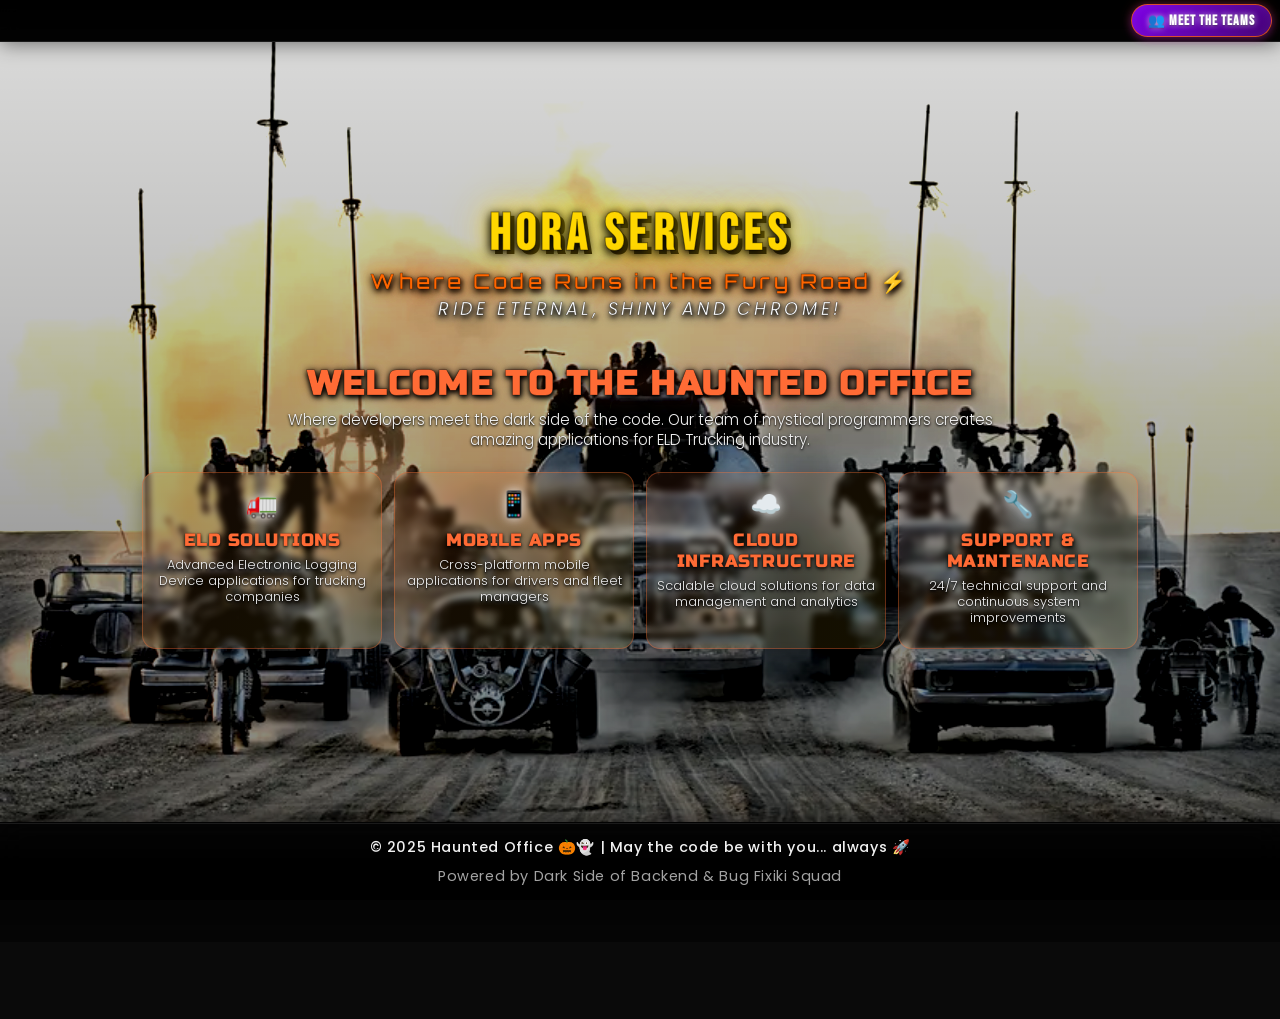
==== commit 3db7d019: "ololo" ====
--- a/index.html
+++ b/index.html
@@ -13,10 +13,7 @@
 <body class="home-page">
   <!-- Background Audio - Mad Max Theme -->
   <audio id="backgroundAudio" loop preload="auto">
-    <source src="https://www.bensound.com/bensound-music/bensound-extremeaction.mp3" type="audio/mpeg">
-    <source src="https://www.bensound.com/bensound-music/bensound-epic.mp3" type="audio/mpeg">
-    <source src="https://www.bensound.com/bensound-music/bensound-energy.mp3" type="audio/mpeg">
-    <source src="https://www.bensound.com/bensound-music/bensound-darkforest.mp3" type="audio/mpeg">
+    <source src="audio/background_audio_1.mp3" type="audio/mpeg">
   </audio>
 
   <!-- Sticky Header -->
@@ -30,10 +27,10 @@
   <main class="hero-section">
     <div class="hero-overlay"></div>
     <picture class="hero-image">
-      <source media="(max-width: 768px)" srcset="https://media.wired.com/photos/5937272109f4ce09698efb93/3:2/w_800,c_limit/MadMaxFuryRoad-247-ft.jpg">
-      <source media="(max-width: 1200px)" srcset="https://media.wired.com/photos/5937272109f4ce09698efb93/3:2/w_1200,c_limit/MadMaxFuryRoad-247-ft.jpg">
+      <source media="(max-width: 768px)" srcset="images/pages/mad_max_fury_road_768.jpg">
+      <source media="(max-width: 1200px)" srcset="images/pages/mad_max_fury_road_1200.webp">
       <img 
-        src="https://media.wired.com/photos/5937272109f4ce09698efb93/3:2/w_1920,c_limit/MadMaxFuryRoad-247-ft.jpg" 
+        src="images/pages/mad_max_fury_road_1920.webp"
         alt="Mad Max Fury Road - Wasteland scene" 
         loading="eager"
         class="hero-img"
@@ -84,7 +81,7 @@
   </main>
 
   <footer class="sticky-footer">
-    <p>© 2025 Haunted Office 🎃👻 | May the code be with you... always 🚀⚫</p>
+    <p>© 2025 Haunted Office 🎃👻 | May the code be with you... always 🚀</p>
     <p style="font-size: 0.9rem; margin-top: 0.5rem;">Powered by Dark Side of Backend & Bug Fixiki Squad</p>
   </footer>
 
--- a/style.css
+++ b/style.css
@@ -235,12 +235,12 @@
   backdrop-filter: blur(10px);
   border-bottom: 1px solid rgba(255, 255, 255, 0.1);
   box-shadow: 0 2px 20px rgba(0, 0, 0, 0.5);
-  padding: 1rem 2rem;
+  padding: 0.5rem 1rem;
 }
 
 /* Sticky Header для главной страницы */
 body.home-page .sticky-header {
-  padding: 0.5rem 1rem;
+  padding: 0.25rem 0.5rem;
 }
 
 .typewriter-container {
@@ -439,7 +439,7 @@
 
 body.home-page .welcome-section h2 {
   font-family: 'Russo One', 'Bebas Neue', cursive;
-  font-size: clamp(1.8rem, 3.5vw, 2.5rem);
+  font-size: clamp(1.6rem, 3vw, 2.1rem);
   color: #ff6b35;
   text-shadow: 
     0 2px 4px rgba(0, 0, 0, 0.8),
@@ -447,8 +447,8 @@
     2px 2px 6px rgba(0, 0, 0, 0.9),
     0 0 20px rgba(255, 107, 53, 0.3);
   -webkit-text-stroke: 0.5px rgba(0, 0, 0, 0.5);
-  margin-bottom: 0.5rem;
-  letter-spacing: 2px;
+  margin-bottom: 0.4rem;
+  letter-spacing: 1.6px;
   text-transform: uppercase;
   animation: none;
 }
@@ -469,15 +469,14 @@
 
 body.home-page .welcome-section p {
   font-family: 'Poppins', sans-serif;
-  font-size: clamp(0.9rem, 1.6vw, 1.1rem);
+  font-size: clamp(0.8rem, 1.2vw, 0.95rem);
   color: #f0f0f0;
   text-shadow: 
-    0 1px 3px rgba(0, 0, 0, 0.9),
-    0 2px 6px rgba(0, 0, 0, 0.8),
-    1px 1px 2px rgba(0, 0, 0, 0.95);
-  margin-bottom: 1rem;
-  line-height: 1.4;
-  max-width: 800px;
+    0 1px 2px rgba(0, 0, 0, 0.75),
+    0 1px 3px rgba(0, 0, 0, 0.65);
+  margin-bottom: 0.6rem;
+  line-height: 1.3;
+  max-width: 740px;
   margin-left: auto;
   margin-right: auto;
   font-weight: 300;
@@ -498,94 +497,92 @@
 
 .features-grid {
   display: grid;
-  grid-template-columns: repeat(auto-fit, minmax(250px, 1fr));
-  gap: 1.5rem;
-  margin-top: 2rem;
-}
-
-body.home-page .features-grid {
-  grid-template-columns: repeat(auto-fit, minmax(250px, auto));
+  grid-template-columns: repeat(auto-fit, minmax(240px, 1fr));
   gap: 1rem;
   margin-top: 1rem;
-  width: 100%;
-  padding: 0 1rem;
+}
+
+body.home-page .features-grid {
+  grid-template-columns: repeat(auto-fit, minmax(220px, auto));
+  gap: 0.75rem;
+  margin-top: 0.75rem;
+  width: 100%;
+  padding: 0 0.75rem;
   box-sizing: border-box;
   justify-content: center;
   justify-items: center;
 }
 
 .feature-card {
-  background: linear-gradient(135deg, rgba(255, 107, 53, 0.1), rgba(255, 215, 0, 0.1));
-  border: 2px solid rgba(255, 107, 53, 0.4);
-  border-radius: 20px;
-  padding: 2rem;
+  background: linear-gradient(135deg, rgba(255, 107, 53, 0.08), rgba(255, 215, 0, 0.08));
+  border: 1px solid rgba(255, 107, 53, 0.35);
+  border-radius: 14px;
+  padding: 1.25rem;
   text-align: center;
-  transition: all 0.3s ease;
-  backdrop-filter: blur(10px);
+  transition: all 0.25s ease;
+  backdrop-filter: blur(8px);
   box-shadow: 
-    0 0 20px rgba(255, 107, 53, 0.2),
-    inset 0 0 20px rgba(255, 215, 0, 0.1);
+    0 6px 16px rgba(0, 0, 0, 0.25);
 }
 
 body.home-page .feature-card {
-  padding: 1rem 0.75rem;
+  padding: 0.75rem 0.6rem;
   backdrop-filter: blur(3px);
-  max-width: 300px;
+  max-width: 240px;
   width: 100%;
   box-sizing: border-box;
 }
 
 body.home-page .feature-card h3 {
-  font-size: 1.2rem;
-  margin-bottom: 0.5rem;
+  font-size: 1.05rem;
+  margin-bottom: 0.4rem;
   text-shadow: 
-    0 1px 3px rgba(0, 0, 0, 0.8),
-    0 2px 5px rgba(0, 0, 0, 0.7);
+    0 1px 3px rgba(0, 0, 0, 0.7),
+    0 2px 4px rgba(0, 0, 0, 0.6);
   -webkit-text-stroke: 0.3px rgba(0, 0, 0, 0.4);
 }
 
 body.home-page .feature-card p {
-  font-size: 0.85rem;
-  line-height: 1.3;
+  font-size: 0.8rem;
+  line-height: 1.25;
   text-shadow: 
-    0 1px 2px rgba(0, 0, 0, 0.9),
-    0 2px 4px rgba(0, 0, 0, 0.8);
+    0 1px 2px rgba(0, 0, 0, 0.85),
+    0 2px 3px rgba(0, 0, 0, 0.75);
 }
 
 body.home-page .feature-icon {
-  font-size: 2rem;
-  margin-bottom: 0.5rem;
+  font-size: 1.6rem;
+  margin-bottom: 0.4rem;
 }
 
 .feature-card:hover {
-  transform: translateY(-10px) scale(1.02);
+  transform: translateY(-6px) scale(1.01);
   box-shadow: 
-    0 0 30px rgba(255, 107, 53, 0.4),
-    inset 0 0 30px rgba(255, 215, 0, 0.2);
-  border-color: rgba(255, 215, 0, 0.6);
+    0 8px 20px rgba(0, 0, 0, 0.3);
+  border-color: rgba(255, 215, 0, 0.5);
 }
 
 .feature-icon {
-  font-size: 3rem;
-  margin-bottom: 1rem;
-  filter: drop-shadow(0 0 10px currentColor);
+  font-size: 2.2rem;
+  margin-bottom: 0.75rem;
+  filter: drop-shadow(0 0 6px currentColor);
 }
 
 .feature-card h3 {
   font-family: 'Russo One', 'Bebas Neue', cursive;
-  font-size: 1.5rem;
+  font-size: 1.25rem;
   color: #ff6b35;
-  text-shadow: 0 0 10px rgba(255, 107, 53, 0.8);
-  margin-bottom: 1rem;
-  letter-spacing: 2px;
+  text-shadow: 0 0 8px rgba(255, 107, 53, 0.7);
+  margin-bottom: 0.75rem;
+  letter-spacing: 1.5px;
   text-transform: uppercase;
 }
 
 .feature-card p {
   font-family: 'Poppins', sans-serif;
   color: #f5f5f5;
-  line-height: 1.5;
-  font-size: 0.95rem;
+  line-height: 1.4;
+  font-size: 0.9rem;
 }
 
 /* Navigation */
@@ -605,8 +602,8 @@
   z-index: 999;
   background: rgba(0, 0, 0, 0.8);
   backdrop-filter: blur(10px);
-  padding: 1rem;
-  margin-bottom: 1rem;
+  padding: 0.25rem 0.5rem;
+  margin-bottom: 0.25rem;
   border-bottom: 1px solid rgba(255, 255, 255, 0.1);
   display: flex;
   justify-content: end;
@@ -615,24 +612,24 @@
 
 .nav-link {
   font-family: 'Bebas Neue', 'Orbitron', 'Poppins', sans-serif;
-  font-size: 1.1rem;
+  font-size: 0.85rem;
   font-weight: 700;
-  padding: 0.85rem 2rem;
+  padding: 0.45rem 1rem;
   background: linear-gradient(135deg, rgba(139, 0, 255, 0.9), rgba(75, 0, 130, 0.9));
   color: #fff;
-  border: 2px solid rgba(255, 102, 0, 0.8);
-  border-radius: 30px;
+  border: 1.5px solid rgba(255, 102, 0, 0.75);
+  border-radius: 18px;
   text-decoration: none;
   text-transform: uppercase;
-  letter-spacing: 1.5px;
+  letter-spacing: 1px;
   transition: all 0.4s cubic-bezier(0.68, -0.55, 0.265, 1.55);
   box-shadow: 
-    0 4px 15px rgba(139, 0, 255, 0.5),
-    0 0 20px rgba(255, 102, 0, 0.4),
-    inset 0 0 20px rgba(255, 255, 255, 0.1);
+    0 2px 8px rgba(139, 0, 255, 0.35),
+    0 0 12px rgba(255, 102, 0, 0.3),
+    inset 0 0 12px rgba(255, 255, 255, 0.06);
   text-shadow: 
-    0 0 10px rgba(255, 255, 255, 0.8),
-    0 2px 4px rgba(0, 0, 0, 0.5);
+    0 0 6px rgba(255, 255, 255, 0.7),
+    0 1px 2px rgba(0, 0, 0, 0.5);
   position: relative;
   overflow: hidden;
   display: inline-block;
@@ -654,18 +651,18 @@
 }
 
 .nav-link:hover {
-  transform: scale(1.08) translateY(-2px);
+  transform: scale(1.04) translateY(-1px);
   background: linear-gradient(135deg, rgba(0, 255, 0, 0.9), rgba(0, 200, 0, 0.9));
   border-color: #00ff00;
   color: #fff;
   box-shadow: 
-    0 6px 25px rgba(0, 255, 0, 0.8),
-    0 0 40px rgba(0, 255, 0, 0.6),
-    inset 0 0 25px rgba(255, 255, 255, 0.2);
+    0 4px 18px rgba(0, 255, 0, 0.7),
+    0 0 28px rgba(0, 255, 0, 0.5),
+    inset 0 0 18px rgba(255, 255, 255, 0.16);
   text-shadow: 
-    0 0 15px rgba(255, 255, 255, 1),
-    0 0 25px rgba(0, 255, 0, 0.8),
-    0 2px 4px rgba(0, 0, 0, 0.5);
+    0 0 12px rgba(255, 255, 255, 1),
+    0 0 18px rgba(0, 255, 0, 0.75),
+    0 1px 3px rgba(0, 0, 0, 0.5);
 }
 
 .nav-link:active {
@@ -675,11 +672,11 @@
 .nav-link:focus,
 .nav-link:focus-visible {
   outline: 3px solid #ffd700;
-  outline-offset: 3px;
+  outline-offset: 2px;
   box-shadow: 
-    0 0 30px rgba(255, 215, 0, 0.8),
-    0 4px 15px rgba(139, 0, 255, 0.5),
-    inset 0 0 20px rgba(255, 255, 255, 0.1);
+    0 0 20px rgba(255, 215, 0, 0.75),
+    0 3px 12px rgba(139, 0, 255, 0.45),
+    inset 0 0 14px rgba(255, 255, 255, 0.08);
 }
 
 .nav-link.active {
@@ -716,10 +713,9 @@
   z-index: 10;
   max-width: 1400px;
   margin: 0 auto;
-  padding: 2rem;
-  padding-top: 1rem;
-  padding-bottom: 2rem;
-  margin-top: 1rem; /* Отступ для sticky header */
+  padding: 0;
+  padding-top: 0.75rem;
+  margin-top: 0.5rem; /* Отступ для sticky header */
   display: flex;
   flex-direction: column;
   align-items: center;
@@ -728,11 +724,11 @@
 
 /* Team Sections */
 .team-section {
-  margin: 3rem 0;
-  padding: 3rem 2rem;
+  margin: 2rem 0;
+  padding: 1.25rem 0 0 0; /* только сверху */
   background: rgba(0, 0, 0, 0.7);
   border: 3px solid #8b00ff;
-  border-radius: 25px;
+  border-radius: 20px;
   transition: all 0.5s ease;
   position: relative;
   z-index: 100; /* Lower z-index чтобы карточки были поверх */
@@ -740,7 +736,7 @@
   transform: translateY(0);
   overflow: hidden;
   width: 100%;
-  max-width: 1200px;
+  max-width: 1100px;
   display: flex;
   flex-direction: column;
   align-items: center;
@@ -783,7 +779,7 @@
   position: absolute;
   top: 10%;
   right: 10%;
-  font-size: 5rem;
+  font-size: 3.5rem;
   animation: deathStarFloat 10s ease-in-out infinite;
 }
 
@@ -803,7 +799,7 @@
 
 .tool-float {
   position: absolute;
-  font-size: 3rem;
+  font-size: 2.2rem;
   animation: toolFloat 8s ease-in-out infinite;
 }
 
@@ -818,7 +814,7 @@
 
 .matrix-code {
   position: absolute;
-  font-size: 2rem;
+  font-size: 1.6rem;
   color: #00ff41;
   font-family: monospace;
   animation: matrixFall 5s linear infinite;
@@ -836,7 +832,7 @@
 
 .crystal-ball {
   position: absolute;
-  font-size: 3rem;
+  font-size: 2.2rem;
   animation: crystalGlow 4s ease-in-out infinite;
 }
 
@@ -851,7 +847,7 @@
 
 .server-icon {
   position: absolute;
-  font-size: 3rem;
+  font-size: 2.2rem;
   animation: serverPulse 3s ease-in-out infinite;
 }
 
@@ -866,7 +862,7 @@
 
 .royal-crown {
   position: absolute;
-  font-size: 3rem;
+  font-size: 2.2rem;
   animation: crownFloat 6s ease-in-out infinite;
 }
 
@@ -881,7 +877,7 @@
 
 .coin-icon {
   position: absolute;
-  font-size: 2.5rem;
+  font-size: 1.9rem;
   animation: coinSpin 4s ease-in-out infinite;
 }
 
@@ -896,7 +892,7 @@
 
 .talent-icon {
   position: absolute;
-  font-size: 3rem;
+  font-size: 2.2rem;
   animation: talentFloat 7s ease-in-out infinite;
 }
 
@@ -911,7 +907,7 @@
 
 .oracle-icon {
   position: absolute;
-  font-size: 3rem;
+  font-size: 2.2rem;
   animation: oracleGlow 5s ease-in-out infinite;
 }
 
@@ -926,7 +922,7 @@
 
 .magnifier-icon {
   position: absolute;
-  font-size: 2.5rem;
+  font-size: 1.9rem;
   animation: magnifierSearch 8s ease-in-out infinite;
 }
 
@@ -942,7 +938,7 @@
 
 .app-icon {
   position: absolute;
-  font-size: 3rem;
+  font-size: 2.2rem;
   animation: appExorcise 6s ease-in-out infinite;
 }
 
@@ -958,7 +954,7 @@
 
 .specter-icon {
   position: absolute;
-  font-size: 3rem;
+  font-size: 2.2rem;
   animation: specterFade 7s ease-in-out infinite;
 }
 
@@ -973,7 +969,7 @@
 
 .art-icon {
   position: absolute;
-  font-size: 3rem;
+  font-size: 2.2rem;
   animation: artFloat 6s ease-in-out infinite;
 }
 
@@ -1009,10 +1005,10 @@
 /* 3D Mystery Box */
 .mystery-box {
   position: relative;
-  max-width: 400px;
-  width: 100%;
-  height: 400px;
-  margin: 2rem auto;
+  max-width: 320px;
+  width: 100%;
+  height: 320px;
+  margin: 1.5rem auto;
   perspective: 1500px;
   cursor: pointer;
   z-index: 10;
@@ -1151,10 +1147,10 @@
 
 .box-face {
   position: absolute;
-  width: 300px;
-  height: 300px;
-  left: calc(50% - 150px);
-  top: calc(50% - 150px);
+  width: 240px;
+  height: 240px;
+  left: calc(50% - 120px);
+  top: calc(50% - 120px);
   transform-origin: center center;
   border: 3px solid;
   background: rgba(0, 0, 0, 0.8);
@@ -1166,31 +1162,31 @@
 }
 
 .box-front {
-  transform: translateZ(150px);
+  transform: translateZ(120px);
 }
 
 .box-back {
-  transform: rotateY(180deg) translateZ(150px);
+  transform: rotateY(180deg) translateZ(120px);
 }
 
 .box-left {
-  transform: rotateY(-90deg) translateZ(150px);
+  transform: rotateY(-90deg) translateZ(120px);
 }
 
 .box-right {
-  transform: rotateY(90deg) translateZ(150px);
+  transform: rotateY(90deg) translateZ(120px);
 }
 
 .box-top {
-  transform: rotateX(90deg) translateZ(150px);
+  transform: rotateX(90deg) translateZ(120px);
 }
 
 .box-bottom {
-  transform: rotateX(-90deg) translateZ(150px);
+  transform: rotateX(-90deg) translateZ(120px);
 }
 
 .box-symbol {
-  font-size: 5rem;
+  font-size: 3.5rem;
   animation: symbolPulse 2s ease-in-out infinite;
 }
 
@@ -1200,7 +1196,7 @@
 }
 
 .box-lid-symbol {
-  font-size: 4rem;
+  font-size: 3rem;
   animation: lidGlow 3s ease-in-out infinite;
 }
 
@@ -1211,14 +1207,14 @@
 
 .box-front h3 {
   font-family: 'Bebas Neue', cursive;
-  font-size: 2rem;
-  margin: 1rem 0;
-  letter-spacing: 2px;
+  font-size: 1.5rem;
+  margin: 0.75rem 0;
+  letter-spacing: 1.5px;
 }
 
 .box-front p {
   font-family: 'Creepster', cursive;
-  font-size: 1.2rem;
+  font-size: 1rem;
   animation: blink 2s infinite;
 }
 
@@ -1283,11 +1279,11 @@
 /* Team Titles */
 .team-title {
   font-family: 'Bebas Neue', cursive;
-  font-size: clamp(3rem, 6vw, 5rem);
+  font-size: clamp(2.2rem, 5vw, 4rem);
   font-weight: 900;
   text-shadow: 0 0 20px currentColor;
-  margin-bottom: 0.5rem;
-  letter-spacing: 4px;
+  margin-bottom: 0.4rem;
+  letter-spacing: 3px;
   position: relative;
   z-index: 5;
   text-align: center;
@@ -1296,10 +1292,10 @@
 
 .team-subtitle {
   font-family: 'Poppins', sans-serif;
-  font-size: clamp(1.1rem, 2vw, 1.5rem);
+  font-size: clamp(0.95rem, 1.6vw, 1.25rem);
   font-weight: 400;
   text-shadow: 0 0 15px currentColor;
-  margin-bottom: 2rem;
+  margin-bottom: 1rem;
   font-style: italic;
   position: relative;
   z-index: 5;
@@ -1536,18 +1532,18 @@
 }
 /* Scroll to Top Button */
 .scroll-to-top {
-  position: absolute;
-  bottom: 90px;
-  right: 30px;
-  width: 60px;
-  height: 60px;
+  position: sticky; /* прилипает при прокрутке */
+  bottom: 80px; /* визуально у нижней границы */
+  margin-left: auto; /* прижать к правому краю потока */
+  width: 56px;
+  height: 56px;
   background: linear-gradient(135deg, rgba(139, 0, 255, 0.9), rgba(75, 0, 130, 0.9));
   border: 3px solid rgba(255, 102, 0, 0.8);
   border-radius: 50%;
   color: #fff;
-  font-size: 1.8rem;
+  font-size: 1.5rem;
   cursor: pointer;
-  z-index: 1001;
+  z-index: 1000;
   display: flex;
   align-items: center;
   justify-content: center;
@@ -1587,18 +1583,17 @@
 
 @media (max-width: 768px) {
   .scroll-to-top {
-    width: 50px;
-    height: 50px;
-    font-size: 1.5rem;
+    width: 48px;
+    height: 48px;
+    font-size: 1.2rem;
     bottom: 80px;
-    right: 20px;
   }
 }
 
 footer {
   font-family: 'Poppins', sans-serif;
   text-align: center;
-  padding: 2rem 2rem 3rem 2rem;
+  padding: 0.5rem 0.75rem 0.75rem 0.75rem;
   margin-top: auto;
   position: fixed;
   bottom: 0;
@@ -1620,7 +1615,7 @@
   z-index: 200;
   font-family: 'Poppins', sans-serif;
   text-align: center;
-  padding: 1.5rem 2rem;
+  padding: 0.5rem 0.75rem;
   margin-top: 0;
   font-weight: 400;
   color: #ffffff;
@@ -1629,7 +1624,7 @@
   border-top: 1px solid rgba(255, 255, 255, 0.1);
   box-shadow: 0 -5px 20px rgba(0, 0, 0, 0.5);
   /* Positioning context for absolute positioned scroll button */
-  min-height: 120px;
+  min-height: 56px;
 }
 
 
@@ -1641,19 +1636,19 @@
 }
 
 footer p {
-  letter-spacing: 0.8px;
+  letter-spacing: 0.6px;
   text-shadow: 0 2px 4px rgba(0, 0, 0, 0.8);
-  margin: 0.5rem 0;
+  margin: 0.3rem 0;
 }
 
 footer p:first-child {
-  font-size: 1.1rem;
+  font-size: 0.9rem;
   font-weight: 500;
   color: #f0f0f0;
 }
 
 footer p:last-child {
-  font-size: 0.9rem;
+  font-size: 0.75rem;
   color: #cccccc;
   opacity: 0.8;
 }
@@ -1909,8 +1904,8 @@
 }
 
 body.home-page .hero-title {
-  font-size: clamp(2rem, 7vw, 4rem);
-  margin-bottom: 0.3rem;
+  font-size: clamp(1.6rem, 6vw, 3.2rem);
+  margin-bottom: 0.2rem;
 }
 
 @keyframes titleFlicker {
@@ -1947,8 +1942,8 @@
 }
 
 body.home-page .hero-subtitle {
-  font-size: clamp(1rem, 3vw, 1.6rem);
-  margin-bottom: 0.2rem;
+  font-size: clamp(0.9rem, 2.5vw, 1.3rem);
+  margin-bottom: 0.15rem;
 }
 
 .hero-tagline {
@@ -1969,8 +1964,8 @@
 }
 
 body.home-page .hero-tagline {
-  font-size: clamp(0.9rem, 2vw, 1.3rem);
-  margin-bottom: 1rem;
+  font-size: clamp(0.8rem, 1.8vw, 1.1rem);
+  margin-bottom: 0.6rem;
 }
 
 .hero-cta {
